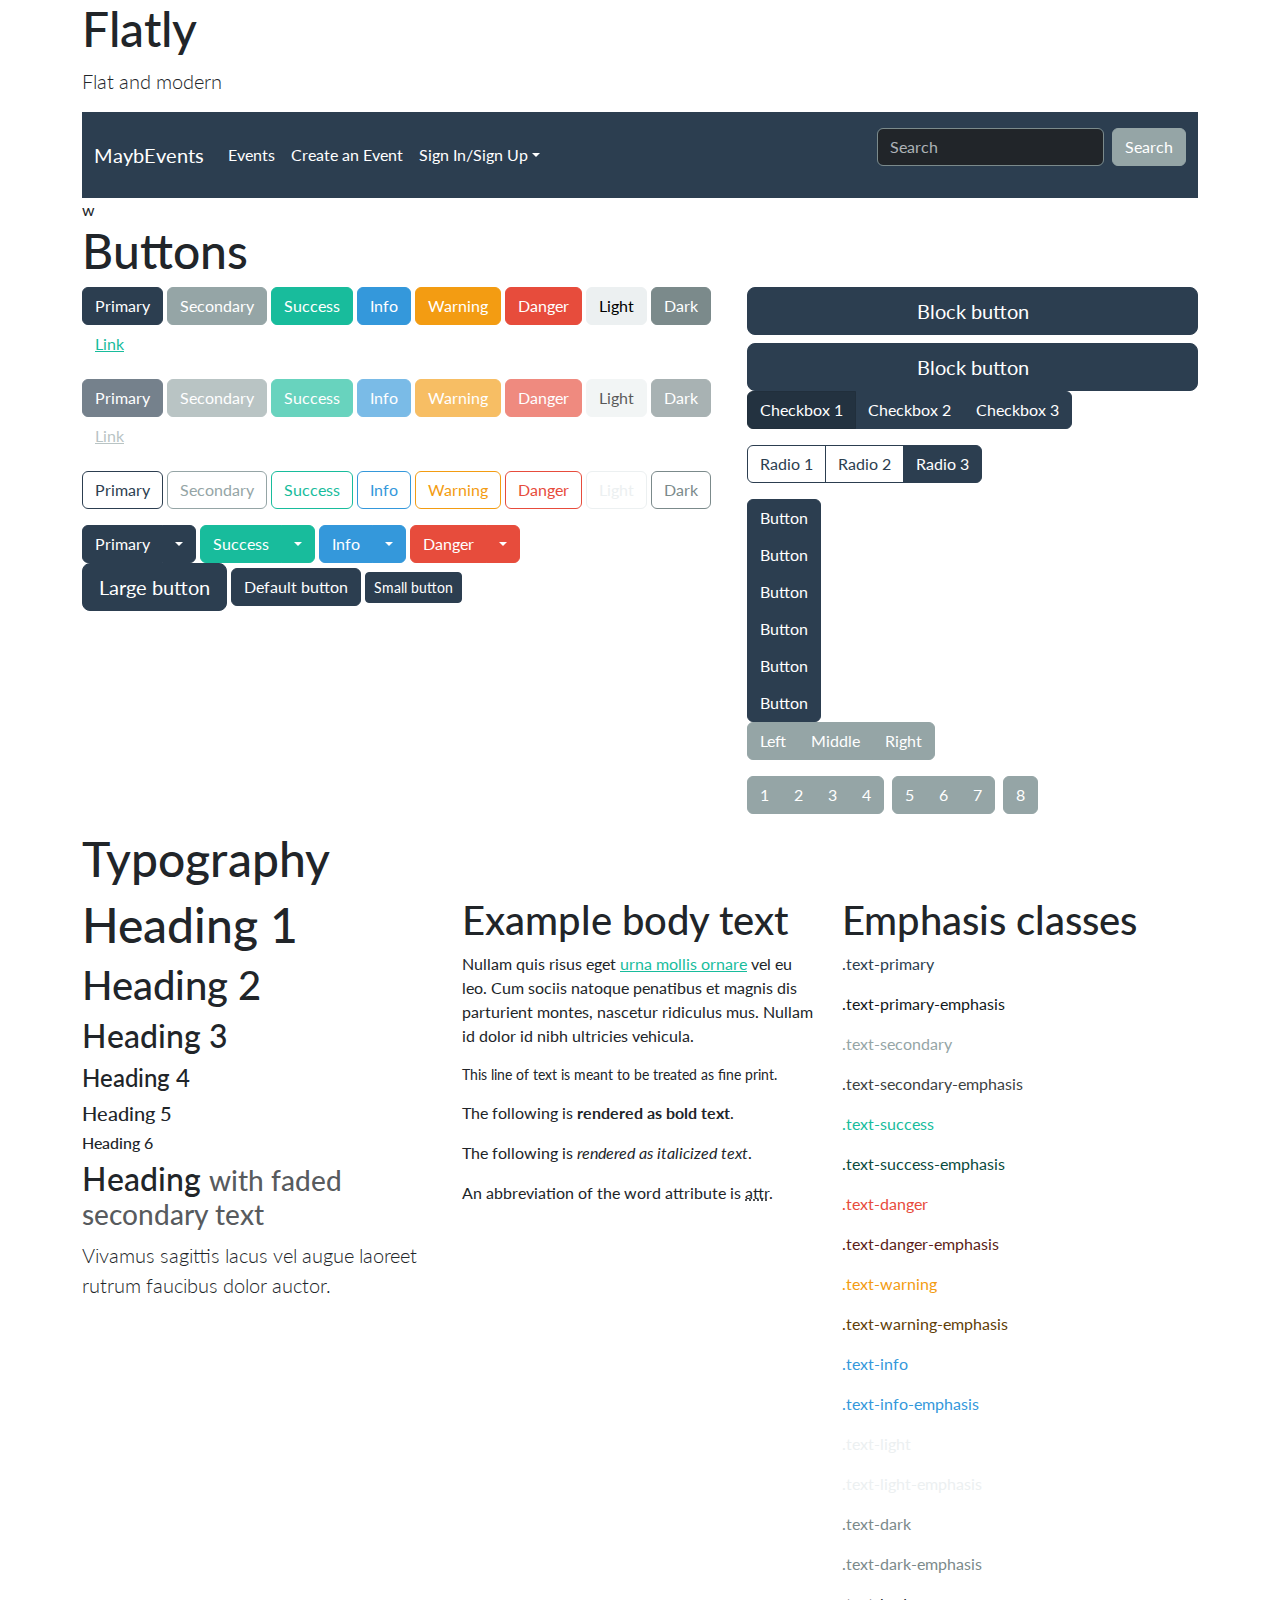
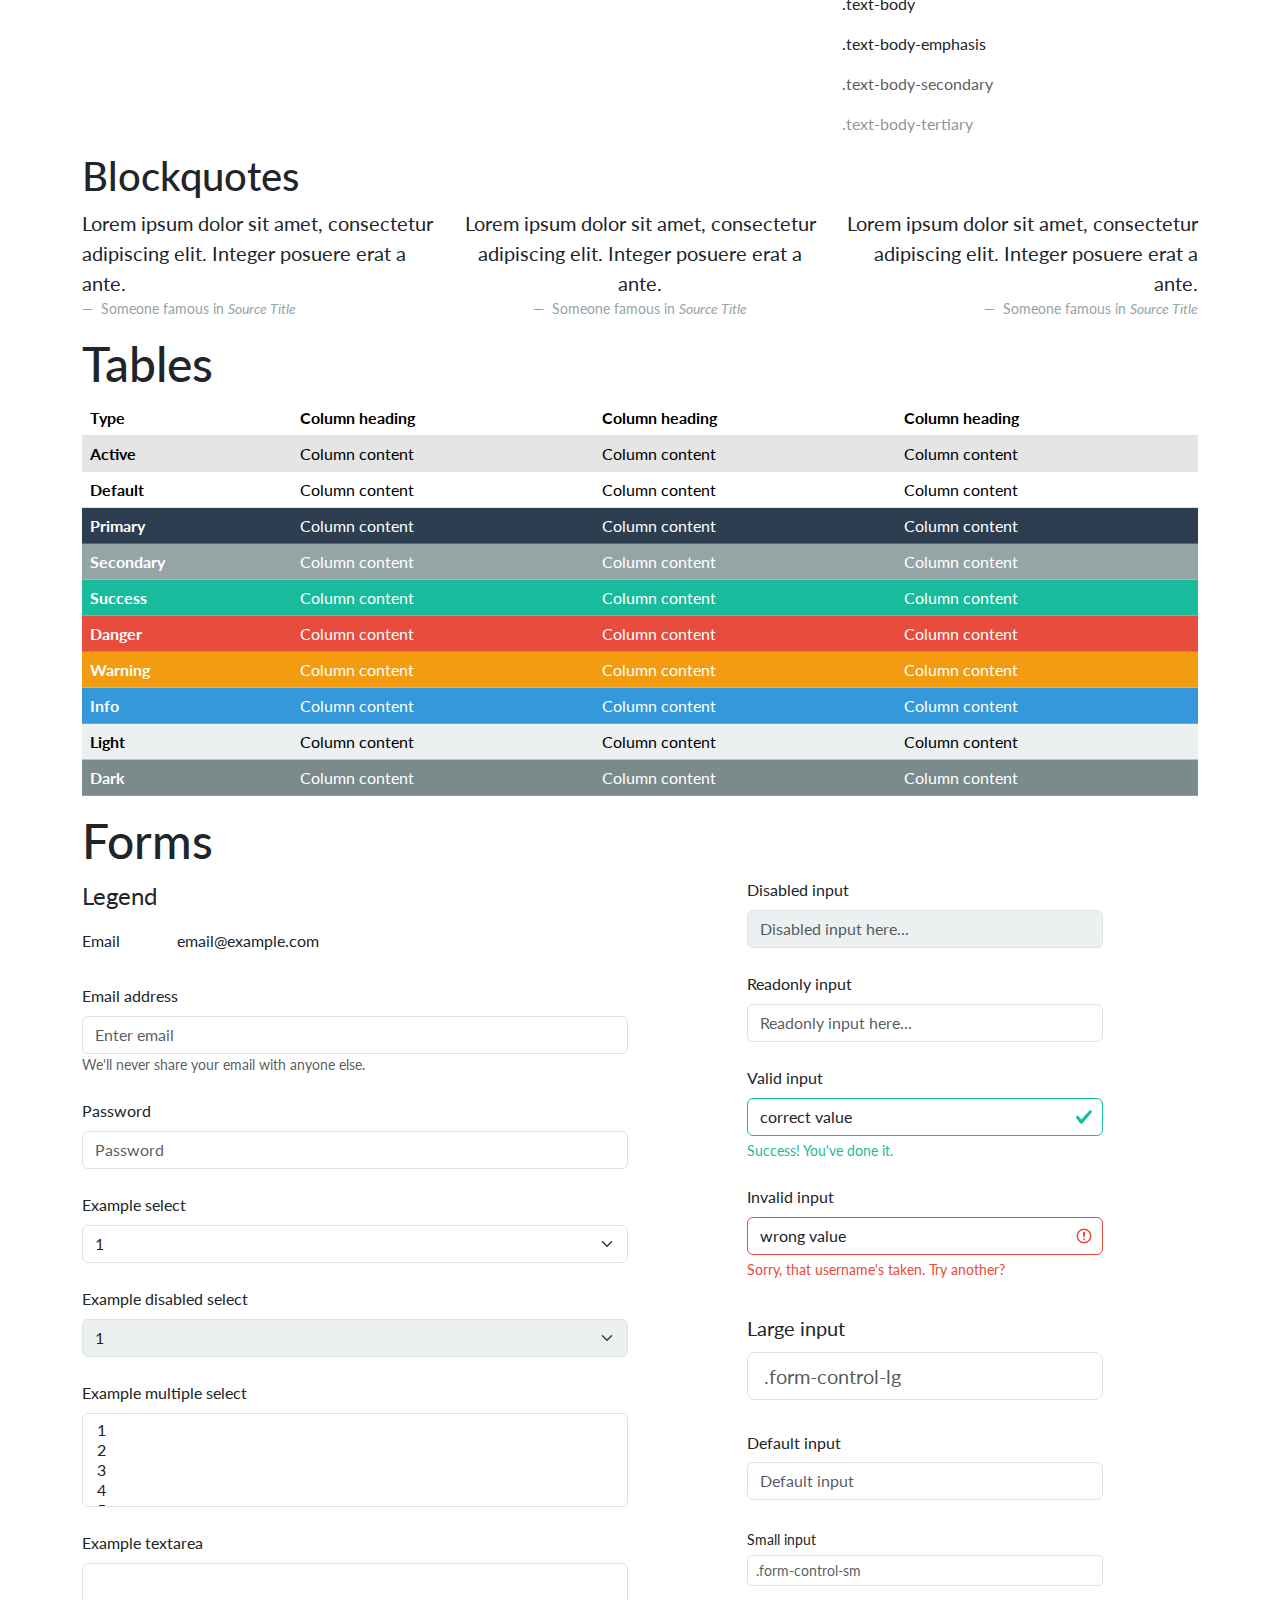
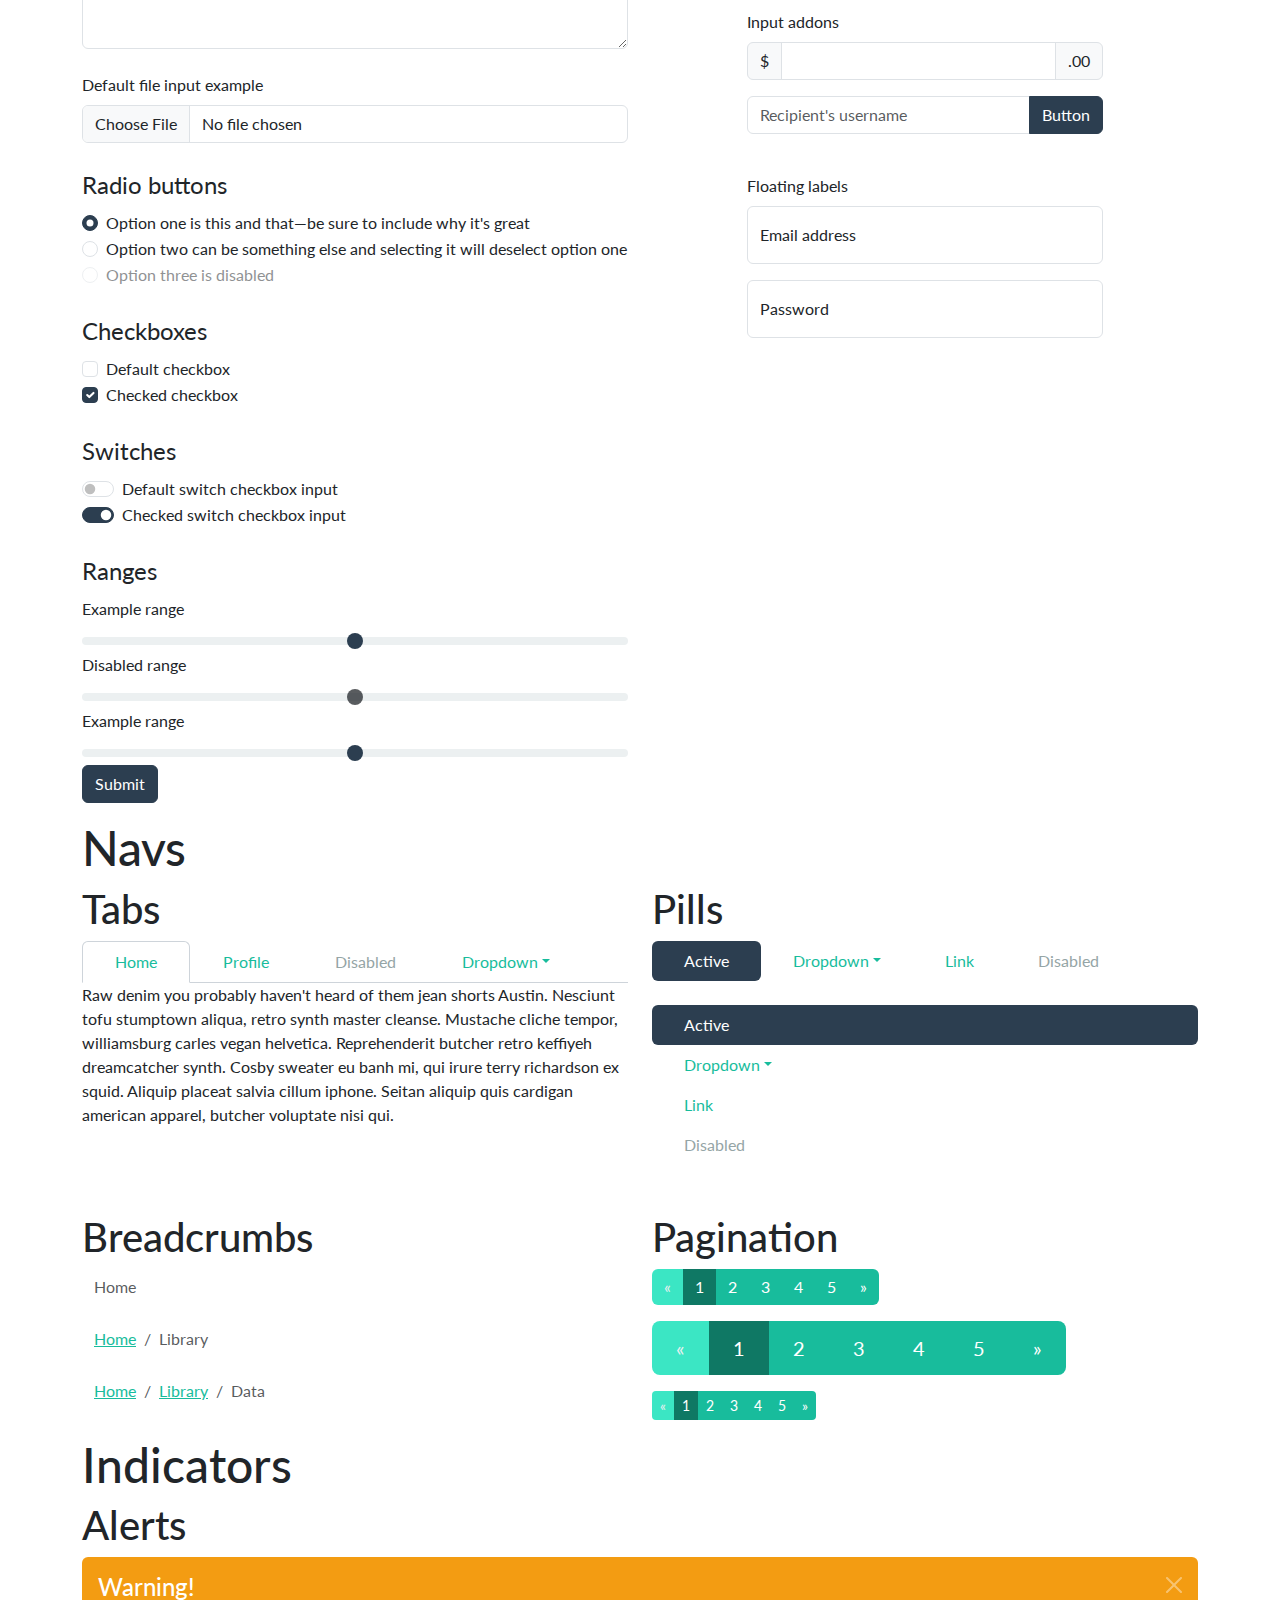
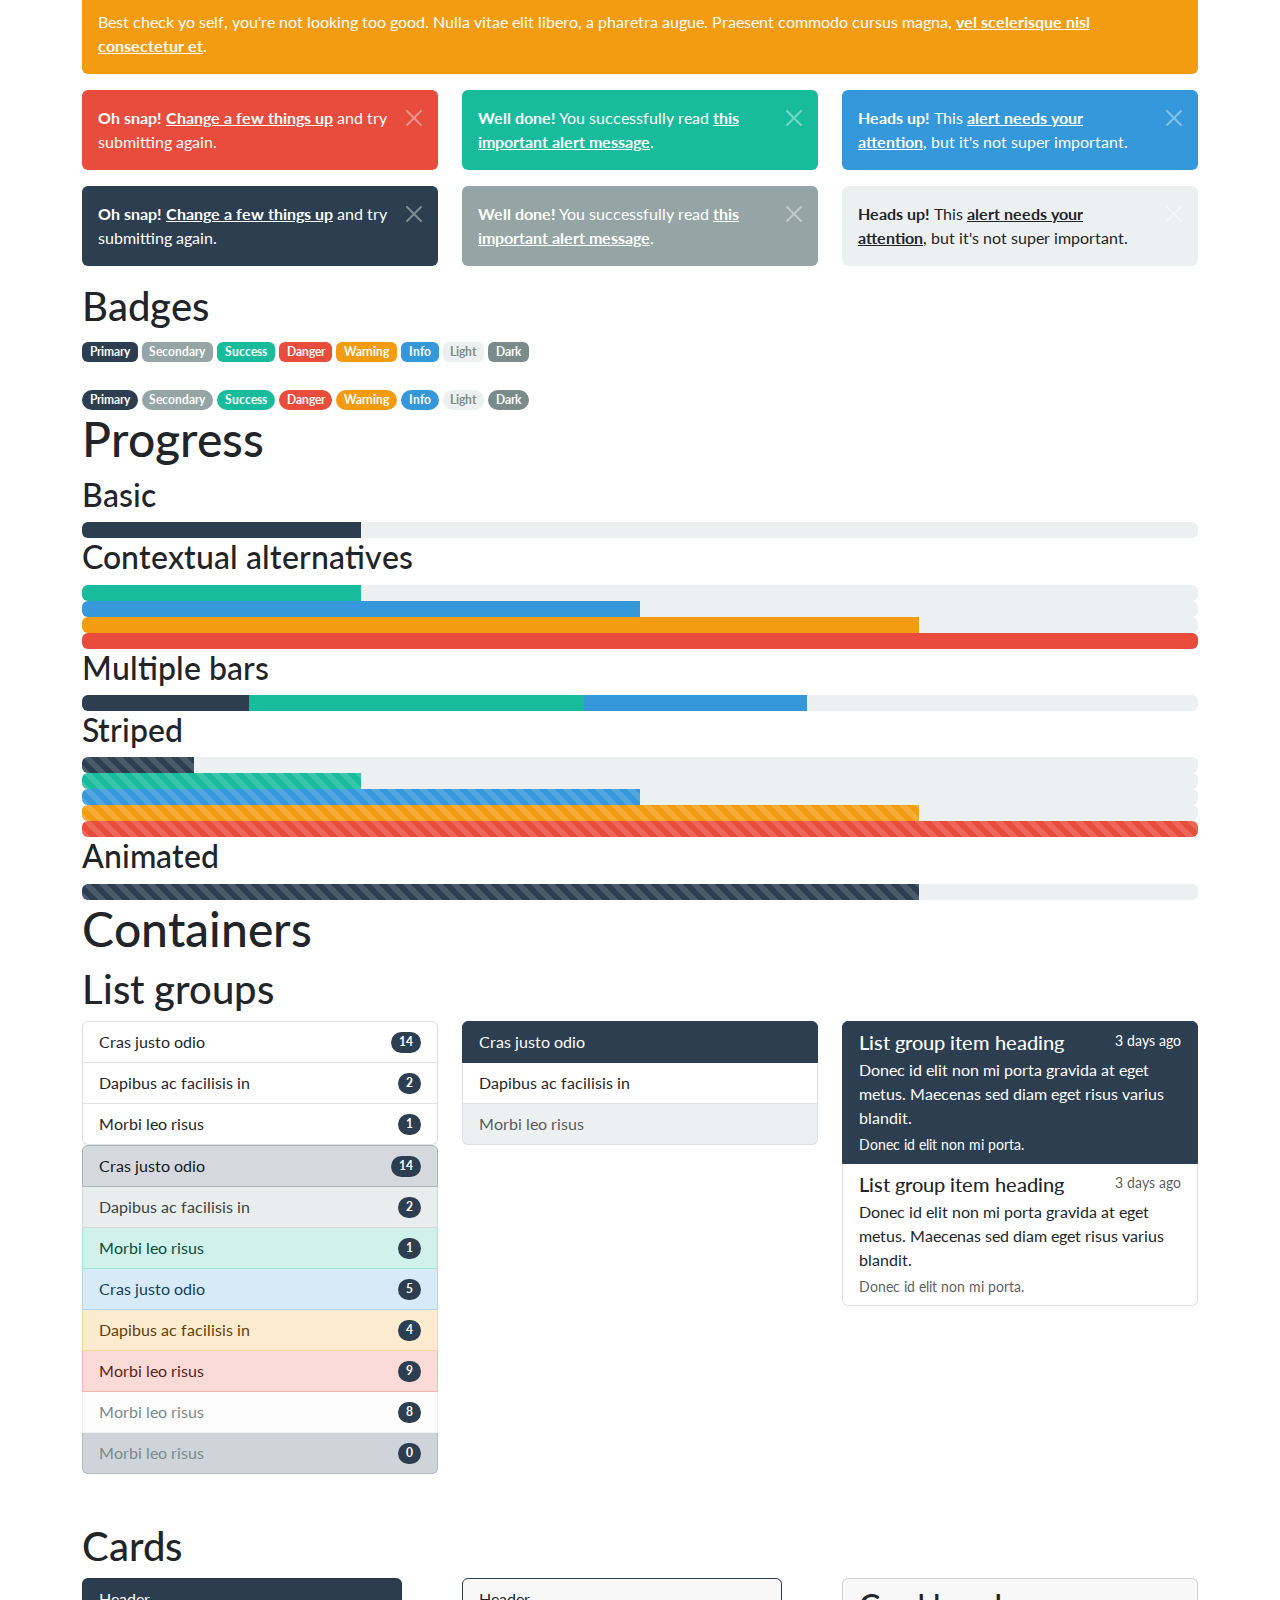
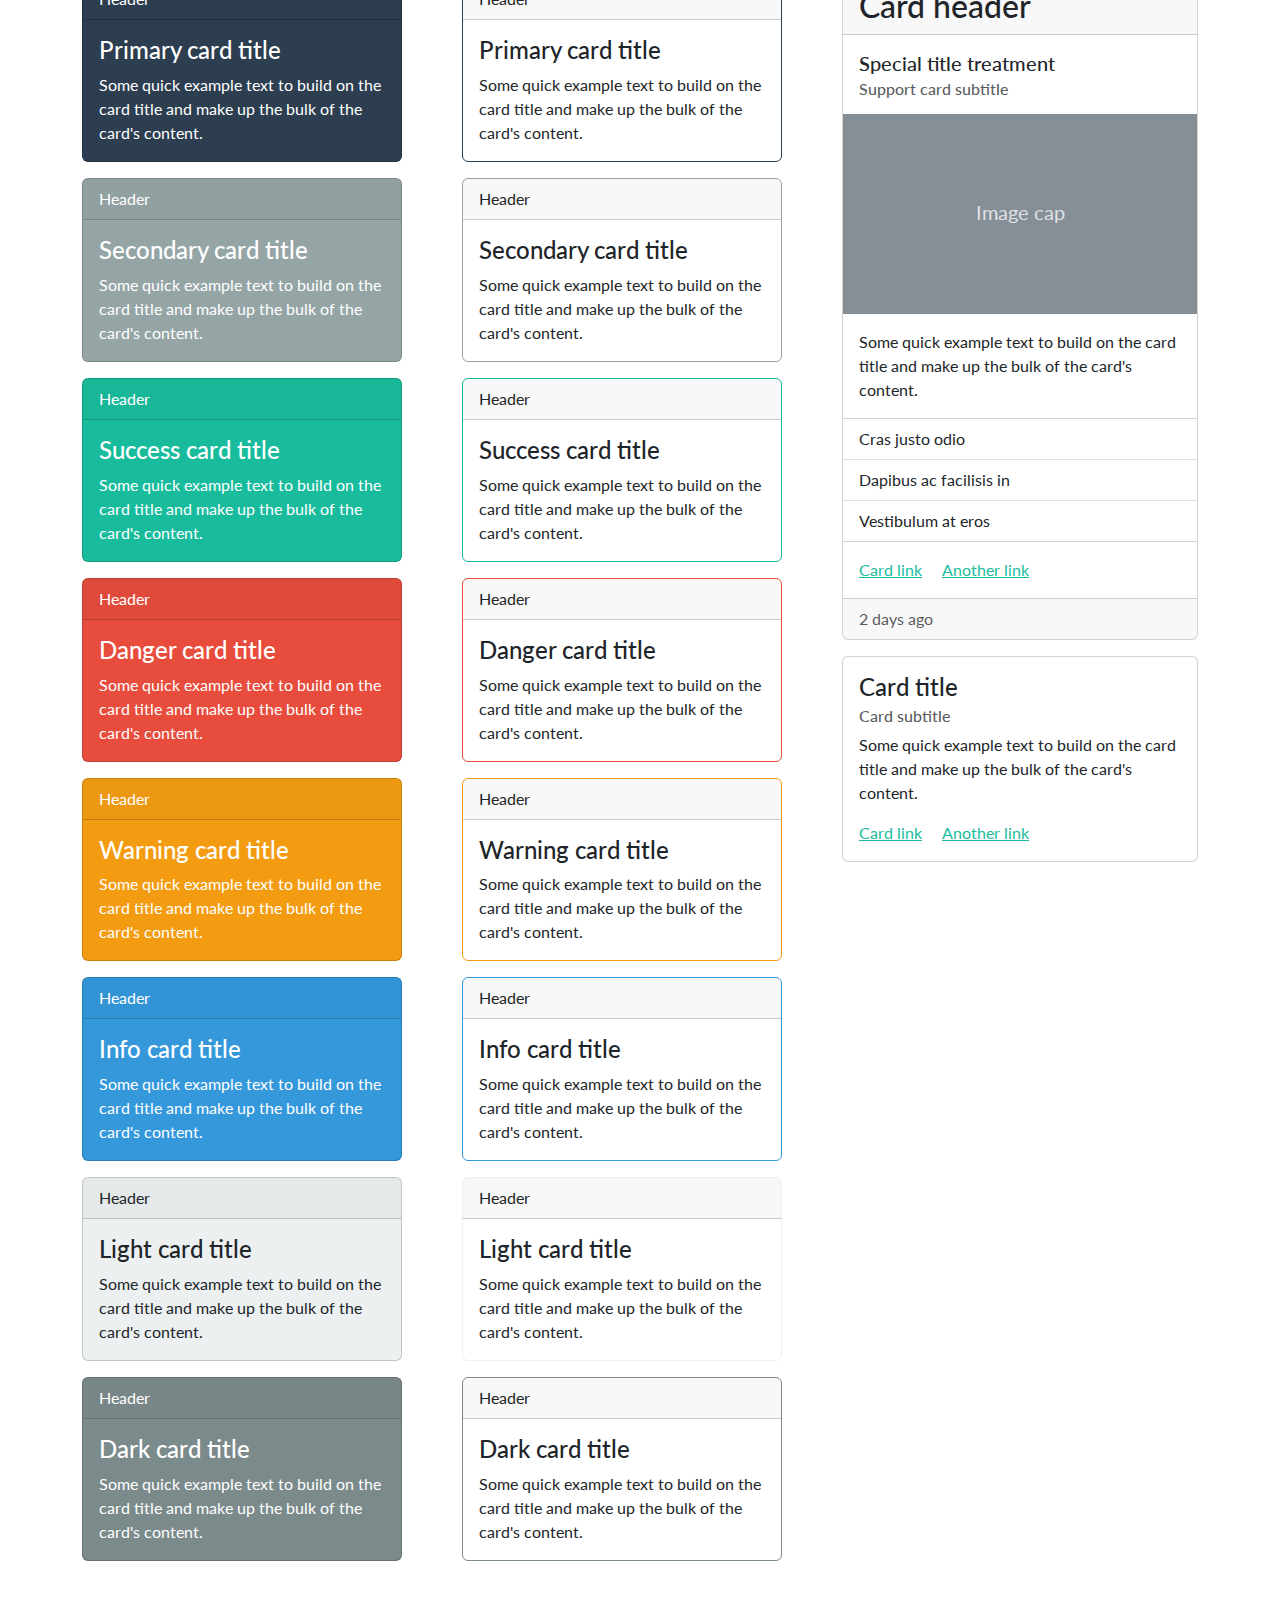
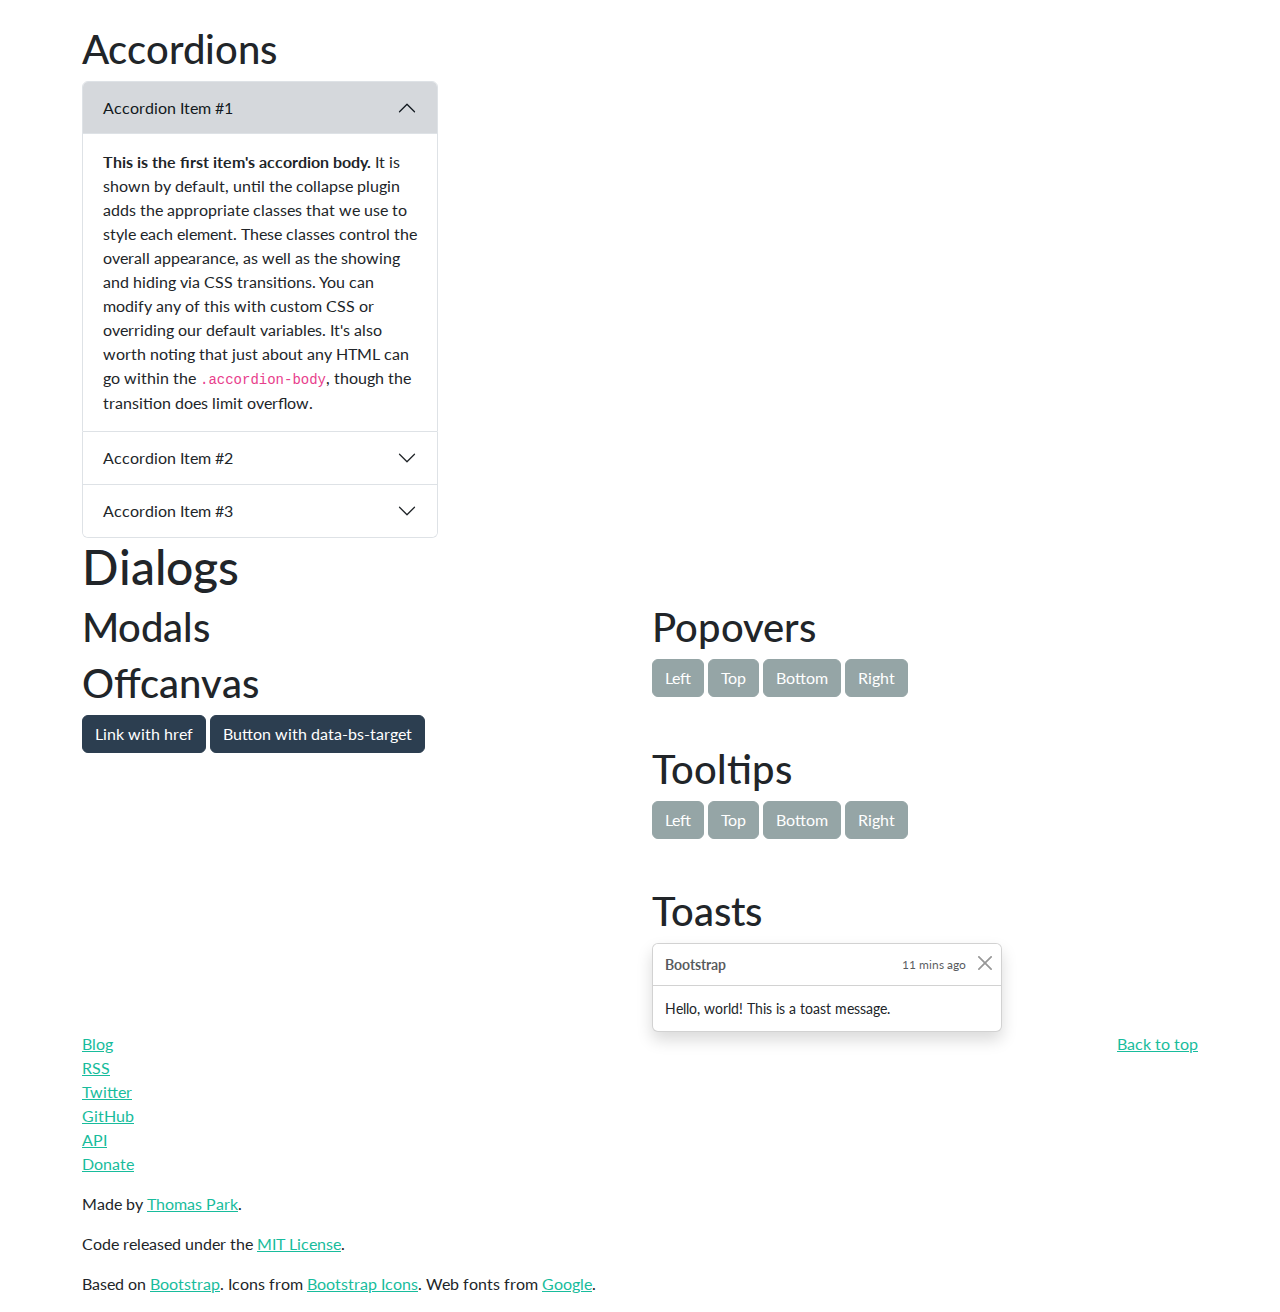
==== kit_ui.html @ f13510a6 "Update files" ====
<html lang="en">
    <head>
  <meta charset="utf-8">
  <title>Bootswatch: Flatly</title>
  <meta name="viewport" content="width=device-width, initial-scale=1">
  <link rel="stylesheet" href="bootstrap.css">
  <!-- Global Site Tag (gtag.js) - Google Analytics -->
  <script async="" src="https://www.googletagmanager.com/gtag/js?id=G-KGDJBEFF3W"></script>
  <script>
    window.dataLayer = window.dataLayer || [];
    function gtag(){dataLayer.push(arguments);}
    gtag('js', new Date());

    gtag('config', 'G-KGDJBEFF3W');
  </script>
</head>
<body>

  <div class="container">
    <div class="page-header" id="banner">
      <div class="row">
        <div class="col-lg-8 col-md-7 col-sm-6">
          <h1>Flatly</h1>
          <p class="lead">Flat and modern</p>
        </div>
        <div class="col-lg-4 col-md-5 col-sm-6">
          <div class="sponsor">
            <script async="" src="https://cdn.carbonads.com/carbon.js?serve=CKYIE23N&amp;placement=bootswatchcom" id="_carbonads_js"></script>
          </div>
        </div>
      </div>
    </div>

    <!-- Navbar
    ================================================== -->
    <div class="bs-component">
        <nav class="navbar navbar-expand-lg bg-primary" data-bs-theme="dark">
          <div class="container-fluid">
            <a class="navbar-brand" href="navbar.html">MaybEvents</a>
            <button class="navbar-toggler" type="button" data-bs-toggle="collapse" data-bs-target="#navbarColor01" aria-controls="navbarColor01" aria-expanded="false" aria-label="Toggle navigation">
              <span class="navbar-toggler-icon"></span>
            </button>

            <div class="collapse navbar-collapse" id="navbarColor01">
              <ul class="navbar-nav me-auto">
                <li class="nav-item">
                  <a class="nav-link" href="#">Events</a>
                </li>
                <li class="nav-item">
                  <a class="nav-link" href="#">Create an Event</a>
                </li>
                <li class="nav-item dropdown">
                  <a class="nav-link dropdown-toggle" data-bs-toggle="dropdown" href="#" role="button" aria-haspopup="true" aria-expanded="false">Sign In/Sign Up</a>
                  <div class="dropdown-menu">
                    <a class="dropdown-item" href="#">Sign In</a>
                    <a class="dropdown-item" href="#">Sign Up</a>
                    <a class="dropdown-item" href="#">Profile</a>
                    <div class="dropdown-divider"></div>
                    <a class="dropdown-item" href="#">Log Out</a>
                  </div>
                </li>
              </ul>
              <form class="d-flex">
                <input class="form-control me-sm-2" type="search" placeholder="Search">
                <button class="btn btn-secondary my-2 my-sm-0" type="submit">Search</button>
              </form>
            </div>
          </div>
        </nav>
      </div>

          w

    <!-- Buttons
    ================================================== -->
    <div class="bs-docs-section">
      <div class="page-header">
        <div class="row">
          <div class="col-lg-12">
            <h1 id="buttons">Buttons</h1>
          </div>
        </div>
      </div>

      <div class="row">
        <div class="col-lg-7">
          <p class="bs-component">
            <button type="button" class="btn btn-primary">Primary</button>
            <button type="button" class="btn btn-secondary">Secondary</button>
            <button type="button" class="btn btn-success">Success</button>
            <button type="button" class="btn btn-info">Info</button>
            <button type="button" class="btn btn-warning">Warning</button>
            <button type="button" class="btn btn-danger">Danger</button>
            <button type="button" class="btn btn-light">Light</button>
            <button type="button" class="btn btn-dark">Dark</button>
            <button type="button" class="btn btn-link">Link</button>
</p>

          <p class="bs-component">
            <button type="button" class="btn btn-primary disabled">Primary</button>
            <button type="button" class="btn btn-secondary disabled">Secondary</button>
            <button type="button" class="btn btn-success disabled">Success</button>
            <button type="button" class="btn btn-info disabled">Info</button>
            <button type="button" class="btn btn-warning disabled">Warning</button>
            <button type="button" class="btn btn-danger disabled">Danger</button>
            <button type="button" class="btn btn-light disabled">Light</button>
            <button type="button" class="btn btn-dark disabled">Dark</button>
            <button type="button" class="btn btn-link disabled">Link</button>
</p>

          <p class="bs-component">
            <button type="button" class="btn btn-outline-primary">Primary</button>
            <button type="button" class="btn btn-outline-secondary">Secondary</button>
            <button type="button" class="btn btn-outline-success">Success</button>
            <button type="button" class="btn btn-outline-info">Info</button>
            <button type="button" class="btn btn-outline-warning">Warning</button>
            <button type="button" class="btn btn-outline-danger">Danger</button>
            <button type="button" class="btn btn-outline-light">Light</button>
            <button type="button" class="btn btn-outline-dark">Dark</button>
</p>

          <div class="bs-component">
            <div class="btn-group" role="group" aria-label="Button group with nested dropdown">
              <button type="button" class="btn btn-primary">Primary</button>
              <div class="btn-group" role="group">
                <button id="btnGroupDrop1" type="button" class="btn btn-primary dropdown-toggle" data-bs-toggle="dropdown" aria-haspopup="true" aria-expanded="false"></button>
                <div class="dropdown-menu" aria-labelledby="btnGroupDrop1">
                  <a class="dropdown-item" href="#">Dropdown link</a>
                  <a class="dropdown-item" href="#">Dropdown link</a>
                </div>
              </div>
            </div>

            <div class="btn-group" role="group" aria-label="Button group with nested dropdown">
              <button type="button" class="btn btn-success">Success</button>
              <div class="btn-group" role="group">
                <button id="btnGroupDrop2" type="button" class="btn btn-success dropdown-toggle" data-bs-toggle="dropdown" aria-haspopup="true" aria-expanded="false"></button>
                <div class="dropdown-menu" aria-labelledby="btnGroupDrop2">
                  <a class="dropdown-item" href="#">Dropdown link</a>
                  <a class="dropdown-item" href="#">Dropdown link</a>
                </div>
              </div>
            </div>

            <div class="btn-group" role="group" aria-label="Button group with nested dropdown">
              <button type="button" class="btn btn-info">Info</button>
              <div class="btn-group" role="group">
                <button id="btnGroupDrop3" type="button" class="btn btn-info dropdown-toggle" data-bs-toggle="dropdown" aria-haspopup="true" aria-expanded="false"></button>
                <div class="dropdown-menu" aria-labelledby="btnGroupDrop3">
                  <a class="dropdown-item" href="#">Dropdown link</a>
                  <a class="dropdown-item" href="#">Dropdown link</a>
                </div>
              </div>
            </div>

            <div class="btn-group" role="group" aria-label="Button group with nested dropdown">
              <button type="button" class="btn btn-danger">Danger</button>
              <div class="btn-group" role="group">
                <button id="btnGroupDrop4" type="button" class="btn btn-danger dropdown-toggle" data-bs-toggle="dropdown" aria-haspopup="true" aria-expanded="false"></button>
                <div class="dropdown-menu" aria-labelledby="btnGroupDrop4">
                  <a class="dropdown-item" href="#">Dropdown link</a>
                  <a class="dropdown-item" href="#">Dropdown link</a>
                </div>
              </div>
            </div>
</div>

          <div class="bs-component">
            <button type="button" class="btn btn-primary btn-lg">Large button</button>
            <button type="button" class="btn btn-primary">Default button</button>
            <button type="button" class="btn btn-primary btn-sm">Small button</button>
</div>
        </div>
        <div class="col-lg-5">
          <div class="bs-component">
            <div class="d-grid gap-2">
              <button class="btn btn-lg btn-primary" type="button">Block button</button>
              <button class="btn btn-lg btn-primary" type="button">Block button</button>
            </div>
</div>

          <div class="bs-component mb-3">
            <div class="btn-group" role="group" aria-label="Basic checkbox toggle button group">
              <input type="checkbox" class="btn-check" id="btncheck1" checked="" autocomplete="off">
              <label class="btn btn-primary" for="btncheck1">Checkbox 1</label>
              <input type="checkbox" class="btn-check" id="btncheck2" autocomplete="off">
              <label class="btn btn-primary" for="btncheck2">Checkbox 2</label>
              <input type="checkbox" class="btn-check" id="btncheck3" autocomplete="off">
              <label class="btn btn-primary" for="btncheck3">Checkbox 3</label>
            </div>
</div>

          <div class="bs-component mb-3">
            <div class="btn-group" role="group" aria-label="Basic radio toggle button group">
              <input type="radio" class="btn-check" name="btnradio" id="btnradio1" autocomplete="off" checked="">
              <label class="btn btn-outline-primary" for="btnradio1">Radio 1</label>
              <input type="radio" class="btn-check" name="btnradio" id="btnradio2" autocomplete="off" checked="">
              <label class="btn btn-outline-primary" for="btnradio2">Radio 2</label>
              <input type="radio" class="btn-check" name="btnradio" id="btnradio3" autocomplete="off" checked="">
              <label class="btn btn-outline-primary" for="btnradio3">Radio 3</label>
            </div>
</div>

          <div class="bs-component">
            <div class="btn-group-vertical">
              <button type="button" class="btn btn-primary">Button</button>
              <button type="button" class="btn btn-primary">Button</button>
              <button type="button" class="btn btn-primary">Button</button>
              <button type="button" class="btn btn-primary">Button</button>
              <button type="button" class="btn btn-primary">Button</button>
              <button type="button" class="btn btn-primary">Button</button>
            </div>
</div>

          <div class="bs-component mb-3">
            <div class="btn-group" role="group" aria-label="Basic example">
              <button type="button" class="btn btn-secondary">Left</button>
              <button type="button" class="btn btn-secondary">Middle</button>
              <button type="button" class="btn btn-secondary">Right</button>
            </div>
</div>

          <div class="bs-component mb-3">
            <div class="btn-toolbar" role="toolbar" aria-label="Toolbar with button groups">
              <div class="btn-group me-2" role="group" aria-label="First group">
                <button type="button" class="btn btn-secondary">1</button>
                <button type="button" class="btn btn-secondary">2</button>
                <button type="button" class="btn btn-secondary">3</button>
                <button type="button" class="btn btn-secondary">4</button>
              </div>
              <div class="btn-group me-2" role="group" aria-label="Second group">
                <button type="button" class="btn btn-secondary">5</button>
                <button type="button" class="btn btn-secondary">6</button>
                <button type="button" class="btn btn-secondary">7</button>
              </div>
              <div class="btn-group" role="group" aria-label="Third group">
                <button type="button" class="btn btn-secondary">8</button>
              </div>
            </div>
</div>
        </div>
      </div>
    </div>

    <!-- Typography
    ================================================== -->
    <div class="bs-docs-section">
      <div class="row">
        <div class="col-lg-12">
          <div class="page-header">
            <h1 id="typography">Typography</h1>
          </div>
        </div>
      </div>

      <!-- Headings -->

      <div class="row">
        <div class="col-lg-4">
          <div class="bs-component">
            <h1>Heading 1</h1>
            <h2>Heading 2</h2>
            <h3>Heading 3</h3>
            <h4>Heading 4</h4>
            <h5>Heading 5</h5>
            <h6>Heading 6</h6>
            <h3>
              Heading
              <small class="text-body-secondary">with faded secondary text</small>
            </h3>
            <p class="lead">Vivamus sagittis lacus vel augue laoreet rutrum faucibus dolor auctor.</p>
</div>
        </div>
        <div class="col-lg-4">
          <div class="bs-component">
            <h2>Example body text</h2>
            <p>Nullam quis risus eget <a href="#">urna mollis ornare</a> vel eu leo. Cum sociis natoque penatibus et magnis dis parturient montes, nascetur ridiculus mus. Nullam id dolor id nibh ultricies vehicula.</p>
            <p><small>This line of text is meant to be treated as fine print.</small></p>
            <p>The following is <strong>rendered as bold text</strong>.</p>
            <p>The following is <em>rendered as italicized text</em>.</p>
            <p>An abbreviation of the word attribute is <abbr title="attribute">attr</abbr>.</p>
</div>
        </div>
        <div class="col-lg-4">
          <div class="bs-component">
            <h2>Emphasis classes</h2>
            <p class="text-primary">.text-primary</p>
            <p class="text-primary-emphasis">.text-primary-emphasis</p>
            <p class="text-secondary">.text-secondary</p>
            <p class="text-secondary-emphasis">.text-secondary-emphasis</p>
            <p class="text-success">.text-success</p>
            <p class="text-success-emphasis">.text-success-emphasis</p>
            <p class="text-danger">.text-danger</p>
            <p class="text-danger-emphasis">.text-danger-emphasis</p>
            <p class="text-warning">.text-warning</p>
            <p class="text-warning-emphasis">.text-warning-emphasis</p>
            <p class="text-info">.text-info</p>
            <p class="text-info">.text-info-emphasis</p>
            <p class="text-light">.text-light</p>
            <p class="text-light">.text-light-emphasis</p>
            <p class="text-dark">.text-dark</p>
            <p class="text-dark">.text-dark-emphasis</p>
            <p class="text-body">.text-body</p>
            <p class="text-body">.text-body-emphasis</p>
            <p class="text-body-secondary">.text-body-secondary</p>
            <p class="text-body-tertiary">.text-body-tertiary</p>
</div>
        </div>
      </div>

      <!-- Blockquotes -->

      <div class="row">
        <div class="col-lg-12">
          <h2 id="type-blockquotes">Blockquotes</h2>
        </div>
      </div>
      <div class="row">
        <div class="col-lg-4">
          <div class="bs-component">
            <figure>
              <blockquote class="blockquote">
                <p class="mb-0">Lorem ipsum dolor sit amet, consectetur adipiscing elit. Integer posuere erat a ante.</p>

              </blockquote>
              <figcaption class="blockquote-footer">
                Someone famous in <cite title="Source Title">Source Title</cite>
              </figcaption>
            </figure>
</div>
        </div>
        <div class="col-lg-4">
          <div class="bs-component">
            <figure class="text-center">
              <blockquote class="blockquote">
                <p class="mb-0">Lorem ipsum dolor sit amet, consectetur adipiscing elit. Integer posuere erat a ante.</p>

              </blockquote>
              <figcaption class="blockquote-footer">
                Someone famous in <cite title="Source Title">Source Title</cite>
              </figcaption>
            </figure>
</div>
        </div>
        <div class="col-lg-4">
          <div class="bs-component">
            <figure class="text-end">
              <blockquote class="blockquote">
                <p class="mb-0">Lorem ipsum dolor sit amet, consectetur adipiscing elit. Integer posuere erat a ante.</p>

              </blockquote>
              <figcaption class="blockquote-footer">
                Someone famous in <cite title="Source Title">Source Title</cite>
              </figcaption>
            </figure>
</div>
        </div>
      </div>
    </div>

    <!-- Tables
    ================================================== -->
    <div class="bs-docs-section">
      <div class="row">
        <div class="col-lg-12">
          <div class="page-header">
            <h1 id="tables">Tables</h1>
          </div>

          <div class="bs-component">
            <table class="table table-hover">
              <thead>
                <tr>
                  <th scope="col">Type</th>
                  <th scope="col">Column heading</th>
                  <th scope="col">Column heading</th>
                  <th scope="col">Column heading</th>
                </tr>
              </thead>
              <tbody>
                <tr class="table-active">
                  <th scope="row">Active</th>
                  <td>Column content</td>
                  <td>Column content</td>
                  <td>Column content</td>
                </tr>
                <tr>
                  <th scope="row">Default</th>
                  <td>Column content</td>
                  <td>Column content</td>
                  <td>Column content</td>
                </tr>
                <tr class="table-primary">
                  <th scope="row">Primary</th>
                  <td>Column content</td>
                  <td>Column content</td>
                  <td>Column content</td>
                </tr>
                <tr class="table-secondary">
                  <th scope="row">Secondary</th>
                  <td>Column content</td>
                  <td>Column content</td>
                  <td>Column content</td>
                </tr>
                <tr class="table-success">
                  <th scope="row">Success</th>
                  <td>Column content</td>
                  <td>Column content</td>
                  <td>Column content</td>
                </tr>
                <tr class="table-danger">
                  <th scope="row">Danger</th>
                  <td>Column content</td>
                  <td>Column content</td>
                  <td>Column content</td>
                </tr>
                <tr class="table-warning">
                  <th scope="row">Warning</th>
                  <td>Column content</td>
                  <td>Column content</td>
                  <td>Column content</td>
                </tr>
                <tr class="table-info">
                  <th scope="row">Info</th>
                  <td>Column content</td>
                  <td>Column content</td>
                  <td>Column content</td>
                </tr>
                <tr class="table-light">
                  <th scope="row">Light</th>
                  <td>Column content</td>
                  <td>Column content</td>
                  <td>Column content</td>
                </tr>
                <tr class="table-dark">
                  <th scope="row">Dark</th>
                  <td>Column content</td>
                  <td>Column content</td>
                  <td>Column content</td>
                </tr>
              </tbody>
            </table>
</div><!-- /example -->
        </div>
      </div>
    </div>

    <!-- Forms
    ================================================== -->
    <div class="bs-docs-section">
      <div class="row">
        <div class="col-lg-12">
          <div class="page-header">
            <h1 id="forms">Forms</h1>
          </div>
        </div>
      </div>

      <div class="row">
        <div class="col-lg-6">
          <div class="bs-component">
            <form>
              <fieldset>
                <legend>Legend</legend>
                <div class="form-group row">
                  <label for="staticEmail" class="col-sm-2 col-form-label">Email</label>
                  <div class="col-sm-10">
                    <input type="text" readonly="" class="form-control-plaintext" id="staticEmail" value="email@example.com">
                  </div>
                </div>
                <div class="form-group">
                  <label for="exampleInputEmail1" class="form-label mt-4">Email address</label>
                  <input type="email" class="form-control" id="exampleInputEmail1" aria-describedby="emailHelp" placeholder="Enter email">
                  <small id="emailHelp" class="form-text text-muted">We'll never share your email with anyone else.</small>
                </div>
                <div class="form-group">
                  <label for="exampleInputPassword1" class="form-label mt-4">Password</label>
                  <input type="password" class="form-control" id="exampleInputPassword1" placeholder="Password" autocomplete="off">
                </div>
                <div class="form-group">
                  <label for="exampleSelect1" class="form-label mt-4">Example select</label>
                  <select class="form-select" id="exampleSelect1">
                    <option>1</option>
                    <option>2</option>
                    <option>3</option>
                    <option>4</option>
                    <option>5</option>
                  </select>
                </div>
                <div class="form-group">
                  <label for="exampleSelect1" class="form-label mt-4">Example disabled select</label>
                  <select class="form-select" id="exampleDisabledSelect1" disabled="">
                    <option>1</option>
                    <option>2</option>
                    <option>3</option>
                    <option>4</option>
                    <option>5</option>
                  </select>
                </div>
                <div class="form-group">
                  <label for="exampleSelect2" class="form-label mt-4">Example multiple select</label>
                  <select multiple="" class="form-select" id="exampleSelect2">
                    <option>1</option>
                    <option>2</option>
                    <option>3</option>
                    <option>4</option>
                    <option>5</option>
                  </select>
                </div>
                <div class="form-group">
                  <label for="exampleTextarea" class="form-label mt-4">Example textarea</label>
                  <textarea class="form-control" id="exampleTextarea" rows="3"></textarea>
                </div>
                <div class="form-group">
                  <label for="formFile" class="form-label mt-4">Default file input example</label>
                  <input class="form-control" type="file" id="formFile">
                </div>
                <fieldset class="form-group">
                  <legend class="mt-4">Radio buttons</legend>
                  <div class="form-check">
                    <input class="form-check-input" type="radio" name="optionsRadios" id="optionsRadios1" value="option1" checked="">
                    <label class="form-check-label" for="optionsRadios1">
                      Option one is this and that—be sure to include why it's great
                    </label>
                  </div>
                  <div class="form-check">
                    <input class="form-check-input" type="radio" name="optionsRadios" id="optionsRadios2" value="option2">
                    <label class="form-check-label" for="optionsRadios2">
                      Option two can be something else and selecting it will deselect option one
                    </label>
                  </div>
                  <div class="form-check disabled">
                    <input class="form-check-input" type="radio" name="optionsRadios" id="optionsRadios3" value="option3" disabled="">
                    <label class="form-check-label" for="optionsRadios3">
                      Option three is disabled
                    </label>
                  </div>
                </fieldset>
                <fieldset class="form-group">
                  <legend class="mt-4">Checkboxes</legend>
                  <div class="form-check">
                    <input class="form-check-input" type="checkbox" value="" id="flexCheckDefault">
                    <label class="form-check-label" for="flexCheckDefault">
                      Default checkbox
                    </label>
                  </div>
                  <div class="form-check">
                    <input class="form-check-input" type="checkbox" value="" id="flexCheckChecked" checked="">
                    <label class="form-check-label" for="flexCheckChecked">
                      Checked checkbox
                    </label>
                  </div>
                </fieldset>
                <fieldset class="form-group">
                  <legend class="mt-4">Switches</legend>
                  <div class="form-check form-switch">
                    <input class="form-check-input" type="checkbox" id="flexSwitchCheckDefault">
                    <label class="form-check-label" for="flexSwitchCheckDefault">Default switch checkbox input</label>
                  </div>
                  <div class="form-check form-switch">
                    <input class="form-check-input" type="checkbox" id="flexSwitchCheckChecked" checked="">
                    <label class="form-check-label" for="flexSwitchCheckChecked">Checked switch checkbox input</label>
                  </div>
                </fieldset>
                <fieldset class="form-group">
                  <legend class="mt-4">Ranges</legend>
                    <label for="customRange1" class="form-label">Example range</label>
                    <input type="range" class="form-range" id="customRange1">
                    <label for="disabledRange" class="form-label">Disabled range</label>
                    <input type="range" class="form-range" id="disabledRange" disabled="">
                    <label for="customRange3" class="form-label">Example range</label>
                    <input type="range" class="form-range" min="0" max="5" step="0.5" id="customRange3">
                </fieldset>
                <button type="submit" class="btn btn-primary">Submit</button>
              </fieldset>
            </form>
</div>
        </div>
        <div class="col-lg-4 offset-lg-1">
          <form class="bs-component">
            <div class="form-group">
              <fieldset disabled="">
                <label class="form-label" for="disabledInput">Disabled input</label>
                <input class="form-control" id="disabledInput" type="text" placeholder="Disabled input here..." disabled="">
              </fieldset>
            </div>

            <div class="form-group">
              <fieldset>
                <label class="form-label mt-4" for="readOnlyInput">Readonly input</label>
                <input class="form-control" id="readOnlyInput" type="text" placeholder="Readonly input here..." readonly="">
              </fieldset>
            </div>

            <div class="form-group has-success">
              <label class="form-label mt-4" for="inputValid">Valid input</label>
              <input type="text" value="correct value" class="form-control is-valid" id="inputValid">
              <div class="valid-feedback">Success! You've done it.</div>
            </div>

            <div class="form-group has-danger">
              <label class="form-label mt-4" for="inputInvalid">Invalid input</label>
              <input type="text" value="wrong value" class="form-control is-invalid" id="inputInvalid">
              <div class="invalid-feedback">Sorry, that username's taken. Try another?</div>
            </div>

            <div class="form-group">
              <label class="col-form-label col-form-label-lg mt-4" for="inputLarge">Large input</label>
              <input class="form-control form-control-lg" type="text" placeholder=".form-control-lg" id="inputLarge">
            </div>

            <div class="form-group">
              <label class="col-form-label mt-4" for="inputDefault">Default input</label>
              <input type="text" class="form-control" placeholder="Default input" id="inputDefault">
            </div>

            <div class="form-group">
              <label class="col-form-label col-form-label-sm mt-4" for="inputSmall">Small input</label>
              <input class="form-control form-control-sm" type="text" placeholder=".form-control-sm" id="inputSmall">
            </div>

            <div class="form-group">
              <label class="form-label mt-4">Input addons</label>
              <div class="form-group">
                <div class="input-group mb-3">
                  <span class="input-group-text">$</span>
                  <input type="text" class="form-control" aria-label="Amount (to the nearest dollar)">
                  <span class="input-group-text">.00</span>
                </div>
                <div class="input-group mb-3">
                  <input type="text" class="form-control" placeholder="Recipient's username" aria-label="Recipient's username" aria-describedby="button-addon2">
                  <button class="btn btn-primary" type="button" id="button-addon2">Button</button>
                </div>
              </div>
            </div>

            <div class="form-group">
              <label class="form-label mt-4">Floating labels</label>
              <div class="form-floating mb-3">
                <input type="email" class="form-control" id="floatingInput" placeholder="name@example.com">
                <label for="floatingInput">Email address</label>
              </div>
              <div class="form-floating">
                <input type="password" class="form-control" id="floatingPassword" placeholder="Password" autocomplete="off">
                <label for="floatingPassword">Password</label>
              </div>
            </div>
</form>

        </div>
      </div>
    </div>

    <!-- Navs
    ================================================== -->
    <div class="bs-docs-section">
      <div class="row">
        <div class="col-lg-12">
          <div class="page-header">
            <h1 id="navs">Navs</h1>
          </div>
        </div>
      </div>

      <div class="row mb-5">
        <div class="col-lg-6">
          <h2 id="nav-tabs">Tabs</h2>
          <div class="bs-component">
            <ul class="nav nav-tabs" role="tablist">
              <li class="nav-item" role="presentation">
                <a class="nav-link active" data-bs-toggle="tab" href="#home" aria-selected="true" role="tab">Home</a>
              </li>
              <li class="nav-item" role="presentation">
                <a class="nav-link" data-bs-toggle="tab" href="#profile" aria-selected="false" tabindex="-1" role="tab">Profile</a>
              </li>
              <li class="nav-item" role="presentation">
                <a class="nav-link disabled" href="#" aria-selected="false" tabindex="-1" role="tab">Disabled</a>
              </li>
              <li class="nav-item dropdown">
                <a class="nav-link dropdown-toggle" data-bs-toggle="dropdown" href="#" role="button" aria-haspopup="true" aria-expanded="false">Dropdown</a>
                <div class="dropdown-menu">
                  <h6 class="dropdown-header">Dropdown header</h6>
                  <a class="dropdown-item" href="#">Action</a>
                  <a class="dropdown-item" href="#">Another action</a>
                  <a class="dropdown-item" href="#">Something else here</a>
                  <div class="dropdown-divider"></div>
                  <a class="dropdown-item" href="#">Separated link</a>
                </div>
              </li>
            </ul>
            <div id="myTabContent" class="tab-content">
              <div class="tab-pane fade show active" id="home" role="tabpanel">
                <p>Raw denim you probably haven't heard of them jean shorts Austin. Nesciunt tofu stumptown aliqua, retro synth master cleanse. Mustache cliche tempor, williamsburg carles vegan helvetica. Reprehenderit butcher retro keffiyeh dreamcatcher synth. Cosby sweater eu banh mi, qui irure terry richardson ex squid. Aliquip placeat salvia cillum iphone. Seitan aliquip quis cardigan american apparel, butcher voluptate nisi qui.</p>
              </div>
              <div class="tab-pane fade" id="profile" role="tabpanel">
                <p>Food truck fixie locavore, accusamus mcsweeney's marfa nulla single-origin coffee squid. Exercitation +1 labore velit, blog sartorial PBR leggings next level wes anderson artisan four loko farm-to-table craft beer twee. Qui photo booth letterpress, commodo enim craft beer mlkshk aliquip jean shorts ullamco ad vinyl cillum PBR. Homo nostrud organic, assumenda labore aesthetic magna delectus mollit.</p>
              </div>
              <div class="tab-pane fade" id="dropdown1">
                <p>Etsy mixtape wayfarers, ethical wes anderson tofu before they sold out mcsweeney's organic lomo retro fanny pack lo-fi farm-to-table readymade. Messenger bag gentrify pitchfork tattooed craft beer, iphone skateboard locavore carles etsy salvia banksy hoodie helvetica. DIY synth PBR banksy irony. Leggings gentrify squid 8-bit cred pitchfork.</p>
              </div>
              <div class="tab-pane fade" id="dropdown2">
                <p>Trust fund seitan letterpress, keytar raw denim keffiyeh etsy art party before they sold out master cleanse gluten-free squid scenester freegan cosby sweater. Fanny pack portland seitan DIY, art party locavore wolf cliche high life echo park Austin. Cred vinyl keffiyeh DIY salvia PBR, banh mi before they sold out farm-to-table VHS viral locavore cosby sweater.</p>
              </div>
            </div>
</div>
        </div>

        <div class="col-lg-6">
          <h2 id="nav-pills">Pills</h2>
          <div class="bs-component">
            <ul class="nav nav-pills">
              <li class="nav-item">
                <a class="nav-link active" href="#">Active</a>
              </li>
              <li class="nav-item dropdown">
                <a class="nav-link dropdown-toggle" data-bs-toggle="dropdown" href="#" role="button" aria-haspopup="true" aria-expanded="false">Dropdown</a>
                <div class="dropdown-menu">
                  <h6 class="dropdown-header">Dropdown header</h6>
                  <a class="dropdown-item" href="#">Action</a>
                  <a class="dropdown-item" href="#">Another action</a>
                  <a class="dropdown-item" href="#">Something else here</a>
                  <div class="dropdown-divider"></div>
                  <a class="dropdown-item" href="#">Separated link</a>
                </div>
              </li>
              <li class="nav-item">
                <a class="nav-link" href="#">Link</a>
              </li>
              <li class="nav-item">
                <a class="nav-link disabled" href="#">Disabled</a>
              </li>
            </ul>
</div>
          <br>
          <div class="bs-component">
            <ul class="nav nav-pills flex-column">
              <li class="nav-item">
                <a class="nav-link active" href="#">Active</a>
              </li>
              <li class="nav-item dropdown">
                <a class="nav-link dropdown-toggle" data-bs-toggle="dropdown" href="#" role="button" aria-haspopup="true" aria-expanded="false">Dropdown</a>
                <div class="dropdown-menu">
                  <h6 class="dropdown-header">Dropdown header</h6>
                  <a class="dropdown-item" href="#">Action</a>
                  <a class="dropdown-item" href="#">Another action</a>
                  <a class="dropdown-item" href="#">Something else here</a>
                  <div class="dropdown-divider"></div>
                  <a class="dropdown-item" href="#">Separated link</a>
                </div>
              </li>
              <li class="nav-item">
                <a class="nav-link" href="#">Link</a>
              </li>
              <li class="nav-item">
                <a class="nav-link disabled" href="#">Disabled</a>
              </li>
            </ul>
</div>
        </div>
      </div>

      <div class="row">
        <div class="col-lg-6">
          <h2 id="nav-breadcrumbs">Breadcrumbs</h2>
          <div class="bs-component">
            <ol class="breadcrumb">
              <li class="breadcrumb-item active">Home</li>
            </ol>
            <ol class="breadcrumb">
              <li class="breadcrumb-item"><a href="#">Home</a></li>
              <li class="breadcrumb-item active">Library</li>
            </ol>
            <ol class="breadcrumb">
              <li class="breadcrumb-item"><a href="#">Home</a></li>
              <li class="breadcrumb-item"><a href="#">Library</a></li>
              <li class="breadcrumb-item active">Data</li>
            </ol>
</div>
        </div>

        <div class="col-lg-6">
          <h2 id="pagination">Pagination</h2>
          <div class="bs-component">
            <div>
              <ul class="pagination">
                <li class="page-item disabled">
                  <a class="page-link" href="#">«</a>
                </li>
                <li class="page-item active">
                  <a class="page-link" href="#">1</a>
                </li>
                <li class="page-item">
                  <a class="page-link" href="#">2</a>
                </li>
                <li class="page-item">
                  <a class="page-link" href="#">3</a>
                </li>
                <li class="page-item">
                  <a class="page-link" href="#">4</a>
                </li>
                <li class="page-item">
                  <a class="page-link" href="#">5</a>
                </li>
                <li class="page-item">
                  <a class="page-link" href="#">»</a>
                </li>
              </ul>
            </div>

            <div>
              <ul class="pagination pagination-lg">
                <li class="page-item disabled">
                  <a class="page-link" href="#">«</a>
                </li>
                <li class="page-item active">
                  <a class="page-link" href="#">1</a>
                </li>
                <li class="page-item">
                  <a class="page-link" href="#">2</a>
                </li>
                <li class="page-item">
                  <a class="page-link" href="#">3</a>
                </li>
                <li class="page-item">
                  <a class="page-link" href="#">4</a>
                </li>
                <li class="page-item">
                  <a class="page-link" href="#">5</a>
                </li>
                <li class="page-item">
                  <a class="page-link" href="#">»</a>
                </li>
              </ul>
            </div>

            <div>
              <ul class="pagination pagination-sm">
                <li class="page-item disabled">
                  <a class="page-link" href="#">«</a>
                </li>
                <li class="page-item active">
                  <a class="page-link" href="#">1</a>
                </li>
                <li class="page-item">
                  <a class="page-link" href="#">2</a>
                </li>
                <li class="page-item">
                  <a class="page-link" href="#">3</a>
                </li>
                <li class="page-item">
                  <a class="page-link" href="#">4</a>
                </li>
                <li class="page-item">
                  <a class="page-link" href="#">5</a>
                </li>
                <li class="page-item">
                  <a class="page-link" href="#">»</a>
                </li>
              </ul>
            </div>
</div>
        </div>
      </div>
    </div>

    <!-- Indicators
    ================================================== -->
    <div class="bs-docs-section">
      <div class="row">
        <div class="col-lg-12">
          <div class="page-header">
            <h1 id="indicators">Indicators</h1>
          </div>
        </div>
      </div>

      <div class="row">
        <div class="col-lg-12">
          <h2>Alerts</h2>
          <div class="bs-component">
            <div class="alert alert-dismissible alert-warning">
              <button type="button" class="btn-close" data-bs-dismiss="alert"></button>
              <h4 class="alert-heading">Warning!</h4>
              <p class="mb-0">Best check yo self, you're not looking too good. Nulla vitae elit libero, a pharetra augue. Praesent commodo cursus magna, <a href="#" class="alert-link">vel scelerisque nisl consectetur et</a>.</p>
            </div>
</div>
        </div>
      </div>
      <div class="row">
        <div class="col-lg-4">
          <div class="bs-component">
            <div class="alert alert-dismissible alert-danger">
              <button type="button" class="btn-close" data-bs-dismiss="alert"></button>
              <strong>Oh snap!</strong> <a href="#" class="alert-link">Change a few things up</a> and try submitting again.
            </div>
</div>
        </div>
        <div class="col-lg-4">
          <div class="bs-component">
            <div class="alert alert-dismissible alert-success">
              <button type="button" class="btn-close" data-bs-dismiss="alert"></button>
              <strong>Well done!</strong> You successfully read <a href="#" class="alert-link">this important alert message</a>.
            </div>
</div>
        </div>
        <div class="col-lg-4">
          <div class="bs-component">
            <div class="alert alert-dismissible alert-info">
              <button type="button" class="btn-close" data-bs-dismiss="alert"></button>
              <strong>Heads up!</strong> This <a href="#" class="alert-link">alert needs your attention</a>, but it's not super important.
            </div>
</div>
        </div>
      </div>
      <div class="row">
        <div class="col-lg-4">
          <div class="bs-component">
            <div class="alert alert-dismissible alert-primary">
              <button type="button" class="btn-close" data-bs-dismiss="alert"></button>
              <strong>Oh snap!</strong> <a href="#" class="alert-link">Change a few things up</a> and try submitting again.
            </div>
</div>
        </div>
        <div class="col-lg-4">
          <div class="bs-component">
            <div class="alert alert-dismissible alert-secondary">
              <button type="button" class="btn-close" data-bs-dismiss="alert"></button>
              <strong>Well done!</strong> You successfully read <a href="#" class="alert-link">this important alert message</a>.
            </div>
</div>
        </div>
        <div class="col-lg-4">
          <div class="bs-component">
            <div class="alert alert-dismissible alert-light">
              <button type="button" class="btn-close" data-bs-dismiss="alert"></button>
              <strong>Heads up!</strong> This <a href="#" class="alert-link">alert needs your attention</a>, but it's not super important.
            </div>
</div>
        </div>
      </div>
      <div>
        <h2>Badges</h2>
        <div class="bs-component mb-4">
          <span class="badge bg-primary">Primary</span>
          <span class="badge bg-secondary">Secondary</span>
          <span class="badge bg-success">Success</span>
          <span class="badge bg-danger">Danger</span>
          <span class="badge bg-warning">Warning</span>
          <span class="badge bg-info">Info</span>
          <span class="badge bg-light">Light</span>
          <span class="badge bg-dark">Dark</span>
</div>
        <div class="bs-component">
          <span class="badge rounded-pill bg-primary">Primary</span>
          <span class="badge rounded-pill bg-secondary">Secondary</span>
          <span class="badge rounded-pill bg-success">Success</span>
          <span class="badge rounded-pill bg-danger">Danger</span>
          <span class="badge rounded-pill bg-warning">Warning</span>
          <span class="badge rounded-pill bg-info">Info</span>
          <span class="badge rounded-pill bg-light">Light</span>
          <span class="badge rounded-pill bg-dark">Dark</span>
</div>
      </div>
    </div>

    <!-- Progress
    ================================================== -->
    <div class="bs-docs-section">
      <div class="row">
        <div class="col-lg-12">
          <div class="page-header">
            <h1 id="progress">Progress</h1>
          </div>

          <h3 id="progress-basic">Basic</h3>
          <div class="bs-component">
            <div class="progress">
              <div class="progress-bar" role="progressbar" style="width: 25%;" aria-valuenow="25" aria-valuemin="0" aria-valuemax="100"></div>
            </div>
</div>

          <h3 id="progress-alternatives">Contextual alternatives</h3>
          <div class="bs-component">
            <div class="progress">
              <div class="progress-bar bg-success" role="progressbar" style="width: 25%;" aria-valuenow="25" aria-valuemin="0" aria-valuemax="100"></div>
            </div>
            <div class="progress">
              <div class="progress-bar bg-info" role="progressbar" style="width: 50%;" aria-valuenow="50" aria-valuemin="0" aria-valuemax="100"></div>
            </div>
            <div class="progress">
              <div class="progress-bar bg-warning" role="progressbar" style="width: 75%;" aria-valuenow="75" aria-valuemin="0" aria-valuemax="100"></div>
            </div>
            <div class="progress">
              <div class="progress-bar bg-danger" role="progressbar" style="width: 100%;" aria-valuenow="100" aria-valuemin="0" aria-valuemax="100"></div>
            </div>
</div>

          <h3 id="progress-multiple">Multiple bars</h3>
          <div class="bs-component">
            <div class="progress">
              <div class="progress-bar" role="progressbar" style="width: 15%;" aria-valuenow="15" aria-valuemin="0" aria-valuemax="100"></div>
              <div class="progress-bar bg-success" role="progressbar" style="width: 30%;" aria-valuenow="30" aria-valuemin="0" aria-valuemax="100"></div>
              <div class="progress-bar bg-info" role="progressbar" style="width: 20%;" aria-valuenow="20" aria-valuemin="0" aria-valuemax="100"></div>
            </div>
</div>

          <h3 id="progress-striped">Striped</h3>
          <div class="bs-component">
            <div class="progress">
              <div class="progress-bar progress-bar-striped" role="progressbar" style="width: 10%;" aria-valuenow="10" aria-valuemin="0" aria-valuemax="100"></div>
            </div>
            <div class="progress">
              <div class="progress-bar progress-bar-striped bg-success" role="progressbar" style="width: 25%;" aria-valuenow="25" aria-valuemin="0" aria-valuemax="100"></div>
            </div>
            <div class="progress">
              <div class="progress-bar progress-bar-striped bg-info" role="progressbar" style="width: 50%;" aria-valuenow="50" aria-valuemin="0" aria-valuemax="100"></div>
            </div>
            <div class="progress">
              <div class="progress-bar progress-bar-striped bg-warning" role="progressbar" style="width: 75%;" aria-valuenow="75" aria-valuemin="0" aria-valuemax="100"></div>
            </div>
            <div class="progress">
              <div class="progress-bar progress-bar-striped bg-danger" role="progressbar" style="width: 100%;" aria-valuenow="100" aria-valuemin="0" aria-valuemax="100"></div>
            </div>
</div>

          <h3 id="progress-animated">Animated</h3>
          <div class="bs-component">
            <div class="progress">
              <div class="progress-bar progress-bar-striped progress-bar-animated" role="progressbar" aria-valuenow="75" aria-valuemin="0" aria-valuemax="100" style="width: 75%;"></div>
            </div>
</div>
        </div>
      </div>
    </div>

    <!-- Containers
    ================================================== -->
    <div class="bs-docs-section">
      <div class="row">
        <div class="col-lg-12">
          <div class="page-header">
            <h1 id="containers">Containers</h1>
          </div>
        </div>
      </div>

      <div class="row">
        <div class="col-lg-12">
          <h2>List groups</h2>
        </div>
      </div>

      <div class="row">
        <div class="col-lg-4">
          <div class="bs-component">
            <ul class="list-group">
              <li class="list-group-item d-flex justify-content-between align-items-center">
                Cras justo odio
                <span class="badge bg-primary rounded-pill">14</span>
              </li>
              <li class="list-group-item d-flex justify-content-between align-items-center">
                Dapibus ac facilisis in
                <span class="badge bg-primary rounded-pill">2</span>
              </li>
              <li class="list-group-item d-flex justify-content-between align-items-center">
                Morbi leo risus
                <span class="badge bg-primary rounded-pill">1</span>
              </li>
            </ul>
</div>
          <div class="bs-component">
            <ul class="list-group">
              <li class="list-group-item list-group-item-primary d-flex justify-content-between align-items-center">
                Cras justo odio
                <span class="badge bg-primary rounded-pill">14</span>
              </li>
              <li class="list-group-item list-group-item-secondary d-flex justify-content-between align-items-center">
                Dapibus ac facilisis in
                <span class="badge bg-primary rounded-pill">2</span>
              </li>
              <li class="list-group-item list-group-item-success d-flex justify-content-between align-items-center">
                Morbi leo risus
                <span class="badge bg-primary rounded-pill">1</span>
              </li><li class="list-group-item list-group-item-info d-flex justify-content-between align-items-center">
                Cras justo odio
                <span class="badge bg-primary rounded-pill">5</span>
              </li>
              <li class="list-group-item list-group-item-warning d-flex justify-content-between align-items-center">
                Dapibus ac facilisis in
                <span class="badge bg-primary rounded-pill">4</span>
              </li>
              <li class="list-group-item list-group-item-danger d-flex justify-content-between align-items-center">
                Morbi leo risus
                <span class="badge bg-primary rounded-pill">9</span>
              </li>
              <li class="list-group-item list-group-item-light d-flex justify-content-between align-items-center">
                Morbi leo risus
                <span class="badge bg-primary rounded-pill">8</span>
              </li>
              <li class="list-group-item list-group-item-dark d-flex justify-content-between align-items-center">
                Morbi leo risus
                <span class="badge bg-primary rounded-pill">0</span>
              </li>
            </ul>
</div>
        </div>
        <div class="col-lg-4">
          <div class="bs-component">
            <div class="list-group">
              <a href="#" class="list-group-item list-group-item-action active">Cras justo odio</a>
              <a href="#" class="list-group-item list-group-item-action">Dapibus ac facilisis in</a>
              <a href="#" class="list-group-item list-group-item-action disabled">Morbi leo risus</a>
            </div>
</div>
        </div>
        <div class="col-lg-4">
          <div class="bs-component">
            <div class="list-group">
              <a href="#" class="list-group-item list-group-item-action flex-column align-items-start active">
                <div class="d-flex w-100 justify-content-between">
                  <h5 class="mb-1">List group item heading</h5>
                  <small>3 days ago</small>
                </div>
                <p class="mb-1">Donec id elit non mi porta gravida at eget metus. Maecenas sed diam eget risus varius blandit.</p>
                <small>Donec id elit non mi porta.</small>
              </a>
              <a href="#" class="list-group-item list-group-item-action flex-column align-items-start">
                <div class="d-flex w-100 justify-content-between">
                  <h5 class="mb-1">List group item heading</h5>
                  <small class="text-muted">3 days ago</small>
                </div>
                <p class="mb-1">Donec id elit non mi porta gravida at eget metus. Maecenas sed diam eget risus varius blandit.</p>
                <small class="text-muted">Donec id elit non mi porta.</small>
              </a>
            </div>
</div>
        </div>
      </div>

      <div class="row mt-5">
        <div class="col-lg-12">
          <h2>Cards</h2>
        </div>
      </div>

      <div class="row">
        <div class="col-lg-4">
          <div class="bs-component">
            <div class="card text-white bg-primary mb-3" style="max-width: 20rem;">
              <div class="card-header">Header</div>
              <div class="card-body">
                <h4 class="card-title">Primary card title</h4>
                <p class="card-text">Some quick example text to build on the card title and make up the bulk of the card's content.</p>
              </div>
            </div>
            <div class="card text-white bg-secondary mb-3" style="max-width: 20rem;">
              <div class="card-header">Header</div>
              <div class="card-body">
                <h4 class="card-title">Secondary card title</h4>
                <p class="card-text">Some quick example text to build on the card title and make up the bulk of the card's content.</p>
              </div>
            </div>
            <div class="card text-white bg-success mb-3" style="max-width: 20rem;">
              <div class="card-header">Header</div>
              <div class="card-body">
                <h4 class="card-title">Success card title</h4>
                <p class="card-text">Some quick example text to build on the card title and make up the bulk of the card's content.</p>
              </div>
            </div>
            <div class="card text-white bg-danger mb-3" style="max-width: 20rem;">
              <div class="card-header">Header</div>
              <div class="card-body">
                <h4 class="card-title">Danger card title</h4>
                <p class="card-text">Some quick example text to build on the card title and make up the bulk of the card's content.</p>
              </div>
            </div>
            <div class="card text-white bg-warning mb-3" style="max-width: 20rem;">
              <div class="card-header">Header</div>
              <div class="card-body">
                <h4 class="card-title">Warning card title</h4>
                <p class="card-text">Some quick example text to build on the card title and make up the bulk of the card's content.</p>
              </div>
            </div>
            <div class="card text-white bg-info mb-3" style="max-width: 20rem;">
              <div class="card-header">Header</div>
              <div class="card-body">
                <h4 class="card-title">Info card title</h4>
                <p class="card-text">Some quick example text to build on the card title and make up the bulk of the card's content.</p>
              </div>
            </div>
            <div class="card bg-light mb-3" style="max-width: 20rem;">
              <div class="card-header">Header</div>
              <div class="card-body">
                <h4 class="card-title">Light card title</h4>
                <p class="card-text">Some quick example text to build on the card title and make up the bulk of the card's content.</p>
              </div>
            </div>
            <div class="card text-white bg-dark mb-3" style="max-width: 20rem;">
              <div class="card-header">Header</div>
              <div class="card-body">
                <h4 class="card-title">Dark card title</h4>
                <p class="card-text">Some quick example text to build on the card title and make up the bulk of the card's content.</p>
              </div>
            </div>
</div>
        </div>
        <div class="col-lg-4">
          <div class="bs-component">
            <div class="card border-primary mb-3" style="max-width: 20rem;">
              <div class="card-header">Header</div>
              <div class="card-body">
                <h4 class="card-title">Primary card title</h4>
                <p class="card-text">Some quick example text to build on the card title and make up the bulk of the card's content.</p>
              </div>
            </div>
            <div class="card border-secondary mb-3" style="max-width: 20rem;">
              <div class="card-header">Header</div>
              <div class="card-body">
                <h4 class="card-title">Secondary card title</h4>
                <p class="card-text">Some quick example text to build on the card title and make up the bulk of the card's content.</p>
              </div>
            </div>
            <div class="card border-success mb-3" style="max-width: 20rem;">
              <div class="card-header">Header</div>
              <div class="card-body">
                <h4 class="card-title">Success card title</h4>
                <p class="card-text">Some quick example text to build on the card title and make up the bulk of the card's content.</p>
              </div>
            </div>
            <div class="card border-danger mb-3" style="max-width: 20rem;">
              <div class="card-header">Header</div>
              <div class="card-body">
                <h4 class="card-title">Danger card title</h4>
                <p class="card-text">Some quick example text to build on the card title and make up the bulk of the card's content.</p>
              </div>
            </div>
            <div class="card border-warning mb-3" style="max-width: 20rem;">
              <div class="card-header">Header</div>
              <div class="card-body">
                <h4 class="card-title">Warning card title</h4>
                <p class="card-text">Some quick example text to build on the card title and make up the bulk of the card's content.</p>
              </div>
            </div>
            <div class="card border-info mb-3" style="max-width: 20rem;">
              <div class="card-header">Header</div>
              <div class="card-body">
                <h4 class="card-title">Info card title</h4>
                <p class="card-text">Some quick example text to build on the card title and make up the bulk of the card's content.</p>
              </div>
            </div>
            <div class="card border-light mb-3" style="max-width: 20rem;">
              <div class="card-header">Header</div>
              <div class="card-body">
                <h4 class="card-title">Light card title</h4>
                <p class="card-text">Some quick example text to build on the card title and make up the bulk of the card's content.</p>
              </div>
            </div>
            <div class="card border-dark mb-3" style="max-width: 20rem;">
              <div class="card-header">Header</div>
              <div class="card-body">
                <h4 class="card-title">Dark card title</h4>
                <p class="card-text">Some quick example text to build on the card title and make up the bulk of the card's content.</p>
              </div>
            </div>
</div>
        </div>

        <div class="col-lg-4">
          <div class="bs-component">
            <div class="card mb-3">
              <h3 class="card-header">Card header</h3>
              <div class="card-body">
                <h5 class="card-title">Special title treatment</h5>
                <h6 class="card-subtitle text-muted">Support card subtitle</h6>
              </div>
              <svg xmlns="http://www.w3.org/2000/svg" class="d-block user-select-none" width="100%" height="200" aria-label="Placeholder: Image cap" focusable="false" role="img" preserveAspectRatio="xMidYMid slice" viewBox="0 0 318 180" style="font-size:1.125rem;text-anchor:middle">
                <rect width="100%" height="100%" fill="#868e96"></rect>
                <text x="50%" y="50%" fill="#dee2e6" dy=".3em">Image cap</text>
              </svg>
              <div class="card-body">
                <p class="card-text">Some quick example text to build on the card title and make up the bulk of the card's content.</p>
              </div>
              <ul class="list-group list-group-flush">
                <li class="list-group-item">Cras justo odio</li>
                <li class="list-group-item">Dapibus ac facilisis in</li>
                <li class="list-group-item">Vestibulum at eros</li>
              </ul>
              <div class="card-body">
                <a href="#" class="card-link">Card link</a>
                <a href="#" class="card-link">Another link</a>
              </div>
              <div class="card-footer text-muted">
                2 days ago
              </div>
            </div>
            <div class="card">
              <div class="card-body">
                <h4 class="card-title">Card title</h4>
                <h6 class="card-subtitle mb-2 text-muted">Card subtitle</h6>
                <p class="card-text">Some quick example text to build on the card title and make up the bulk of the card's content.</p>
                <a href="#" class="card-link">Card link</a>
                <a href="#" class="card-link">Another link</a>
              </div>
            </div>
</div>
        </div>
      </div>

      <div class="row mt-5">
        <div class="col-lg-12">
          <h2>Accordions</h2>
        </div>
      </div>

      <div class="row">
        <div class="col-lg-4">
          <div class="bs-component">
            <div class="accordion" id="accordionExample">
              <div class="accordion-item">
                <h2 class="accordion-header" id="headingOne">
                  <button class="accordion-button" type="button" data-bs-toggle="collapse" data-bs-target="#collapseOne" aria-expanded="true" aria-controls="collapseOne">
                    Accordion Item #1
                  </button>
                </h2>
                <div id="collapseOne" class="accordion-collapse collapse show" aria-labelledby="headingOne" data-bs-parent="#accordionExample">
                  <div class="accordion-body">
                    <strong>This is the first item's accordion body.</strong> It is shown by default, until the collapse plugin adds the appropriate classes that we use to style each element. These classes control the overall appearance, as well as the showing and hiding via CSS transitions. You can modify any of this with custom CSS or overriding our default variables. It's also worth noting that just about any HTML can go within the <code>.accordion-body</code>, though the transition does limit overflow.
                  </div>
                </div>
              </div>
              <div class="accordion-item">
                <h2 class="accordion-header" id="headingTwo">
                  <button class="accordion-button collapsed" type="button" data-bs-toggle="collapse" data-bs-target="#collapseTwo" aria-expanded="false" aria-controls="collapseTwo">
                    Accordion Item #2
                  </button>
                </h2>
                <div id="collapseTwo" class="accordion-collapse collapse" aria-labelledby="headingTwo" data-bs-parent="#accordionExample">
                  <div class="accordion-body">
                    <strong>This is the second item's accordion body.</strong> It is hidden by default, until the collapse plugin adds the appropriate classes that we use to style each element. These classes control the overall appearance, as well as the showing and hiding via CSS transitions. You can modify any of this with custom CSS or overriding our default variables. It's also worth noting that just about any HTML can go within the <code>.accordion-body</code>, though the transition does limit overflow.
                  </div>
                </div>
              </div>
              <div class="accordion-item">
                <h2 class="accordion-header" id="headingThree">
                  <button class="accordion-button collapsed" type="button" data-bs-toggle="collapse" data-bs-target="#collapseThree" aria-expanded="false" aria-controls="collapseThree">
                    Accordion Item #3
                  </button>
                </h2>
                <div id="collapseThree" class="accordion-collapse collapse" aria-labelledby="headingThree" data-bs-parent="#accordionExample">
                  <div class="accordion-body">
                    <strong>This is the third item's accordion body.</strong> It is hidden by default, until the collapse plugin adds the appropriate classes that we use to style each element. These classes control the overall appearance, as well as the showing and hiding via CSS transitions. You can modify any of this with custom CSS or overriding our default variables. It's also worth noting that just about any HTML can go within the <code>.accordion-body</code>, though the transition does limit overflow.
                  </div>
                </div>
              </div>
            </div>
</div>
        </div>
      </div>

    </div>

    <!-- Dialogs
    ================================================== -->
    <div class="bs-docs-section">
      <div class="row">
        <div class="col-lg-12">
          <div class="page-header">
            <h1 id="dialogs">Dialogs</h1>
          </div>
        </div>
      </div>
      <div class="row">
        <div class="col-lg-6">
          <h2>Modals</h2>
          <div class="bs-component">
            <div class="modal">
              <div class="modal-dialog" role="document">
                <div class="modal-content">
                  <div class="modal-header">
                    <h5 class="modal-title">Modal title</h5>
                    <button type="button" class="btn-close" data-bs-dismiss="modal" aria-label="Close">
                      <span aria-hidden="true"></span>
                    </button>
                  </div>
                  <div class="modal-body">
                    <p>Modal body text goes here.</p>
                  </div>
                  <div class="modal-footer">
                    <button type="button" class="btn btn-primary">Save changes</button>
                    <button type="button" class="btn btn-secondary" data-bs-dismiss="modal">Close</button>
                  </div>
                </div>
              </div>
            </div>
</div>
          <h2>Offcanvas</h2>
          <div class="bs-component">
            <a class="btn btn-primary" data-bs-toggle="offcanvas" href="#offcanvasExample" role="button" aria-controls="offcanvasExample">
              Link with href
            </a>
            <button class="btn btn-primary" type="button" data-bs-toggle="offcanvas" data-bs-target="#offcanvasExample" aria-controls="offcanvasExample">
              Button with data-bs-target
            </button>

            <div class="offcanvas offcanvas-start" tabindex="-1" id="offcanvasExample" aria-labelledby="offcanvasExampleLabel">
              <div class="offcanvas-header">
                <h5 class="offcanvas-title" id="offcanvasExampleLabel">Offcanvas</h5>
                <button type="button" class="btn-close text-reset" data-bs-dismiss="offcanvas" aria-label="Close"></button>
              </div>
              <div class="offcanvas-body">
                <div>
                  Some text as placeholder. In real life you can have the elements you have chosen. Like, text, images, lists, etc.
                </div>
                <div class="dropdown mt-3">
                  <button class="btn btn-secondary dropdown-toggle" type="button" id="dropdownMenuButton" data-bs-toggle="dropdown">
                    Dropdown button
                  </button>
                  <ul class="dropdown-menu" aria-labelledby="dropdownMenuButton">
                    <li><a class="dropdown-item" href="#">Action</a></li>
                    <li><a class="dropdown-item" href="#">Another action</a></li>
                    <li><a class="dropdown-item" href="#">Something else here</a></li>
                  </ul>
                </div>
              </div>
            </div>
</div>
        </div>
        <div class="col-lg-6">
          <h2>Popovers</h2>
          <div class="bs-component mb-5">
            <button type="button" class="btn btn-secondary" data-bs-container="body" data-bs-toggle="popover" data-bs-placement="left" data-bs-content="Vivamus sagittis lacus vel augue laoreet rutrum faucibus." data-bs-original-title="Popover Title">Left</button>

            <button type="button" class="btn btn-secondary" data-bs-container="body" data-bs-toggle="popover" data-bs-placement="top" data-bs-content="Vivamus sagittis lacus vel augue laoreet rutrum faucibus." data-bs-original-title="Popover Title">Top</button>

            <button type="button" class="btn btn-secondary" data-bs-container="body" data-bs-toggle="popover" data-bs-placement="bottom" data-bs-content="Vivamus sagittis lacus vel augue laoreet rutrum faucibus." data-bs-original-title="Popover Title">Bottom</button>

            <button type="button" class="btn btn-secondary" data-bs-container="body" data-bs-toggle="popover" data-bs-placement="right" data-bs-content="Vivamus sagittis lacus vel augue laoreet rutrum faucibus." data-bs-original-title="Popover Title">Right</button>
</div>
          <h2>Tooltips</h2>
          <div class="bs-component mb-5">
            <button type="button" class="btn btn-secondary" data-bs-toggle="tooltip" data-bs-placement="left" data-bs-original-title="Tooltip on left">Left</button>

            <button type="button" class="btn btn-secondary" data-bs-toggle="tooltip" data-bs-placement="top" data-bs-original-title="Tooltip on top">Top</button>

            <button type="button" class="btn btn-secondary" data-bs-toggle="tooltip" data-bs-placement="bottom" data-bs-original-title="Tooltip on bottom">Bottom</button>

            <button type="button" class="btn btn-secondary" data-bs-toggle="tooltip" data-bs-placement="right" data-bs-original-title="Tooltip on right">Right</button>
</div>
          <h2>Toasts</h2>
          <div class="bs-component">
            <div class="toast show" role="alert" aria-live="assertive" aria-atomic="true">
              <div class="toast-header">
                <strong class="me-auto">Bootstrap</strong>
                <small>11 mins ago</small>
                <button type="button" class="btn-close ms-2 mb-1" data-bs-dismiss="toast" aria-label="Close">
                  <span aria-hidden="true"></span>
                </button>
              </div>
              <div class="toast-body">
                Hello, world! This is a toast message.
              </div>
            </div>
</div>
        </div>
      </div>
    </div>

    <div id="source-modal" class="modal fade" tabindex="-1">
      <div class="modal-dialog modal-lg">
        <div class="modal-content">
          <div class="modal-header">
            <h4 class="modal-title">Source Code</h4>
            <button type="button" class="btn btn-primary btn-copy"><i class="bi bi-clipboard"></i> Copy Code</button>
          </div>
          <div class="modal-body">
            <pre class="language-html"><code></code></pre>
          </div>
        </div>
      </div>
    </div>

    <footer id="footer">
      <div class="row">
        <div class="col-lg-12">
          <ul class="list-unstyled">
            <li class="float-end"><a href="#top">Back to top</a></li>
            <li><a href="https://blog.bootswatch.com/">Blog</a></li>
            <li><a href="https://blog.bootswatch.com/rss/">RSS</a></li>
            <li><a href="https://twitter.com/bootswatch">Twitter</a></li>
            <li><a href="https://github.com/thomaspark/bootswatch">GitHub</a></li>
            <li><a href="../help/#api">API</a></li>
            <li><a href="../help/#donate">Donate</a></li>
          </ul>
          <p>Made by <a href="https://thomaspark.co/">Thomas Park</a>.</p>
          <p>Code released under the <a href="https://github.com/thomaspark/bootswatch/blob/master/LICENSE">MIT License</a>.</p>
          <p>Based on <a href="https://getbootstrap.com/" rel="nofollow">Bootstrap</a>. Icons from <a href="https://icons.getbootstrap.com/" rel="nofollow">Bootstrap Icons</a>. Web fonts from <a href="https://fonts.google.com/" rel="nofollow">Google</a>.</p>

        </div>
      </div>
    </footer>
  </div>

  <script src="../_vendor/bootstrap/dist/js/bootstrap.bundle.min.js"></script>
  <script src="../_vendor/prismjs/prism.js" data-manual=""></script>
  <script src="../_assets/js/custom.js"></script>


</body></html>
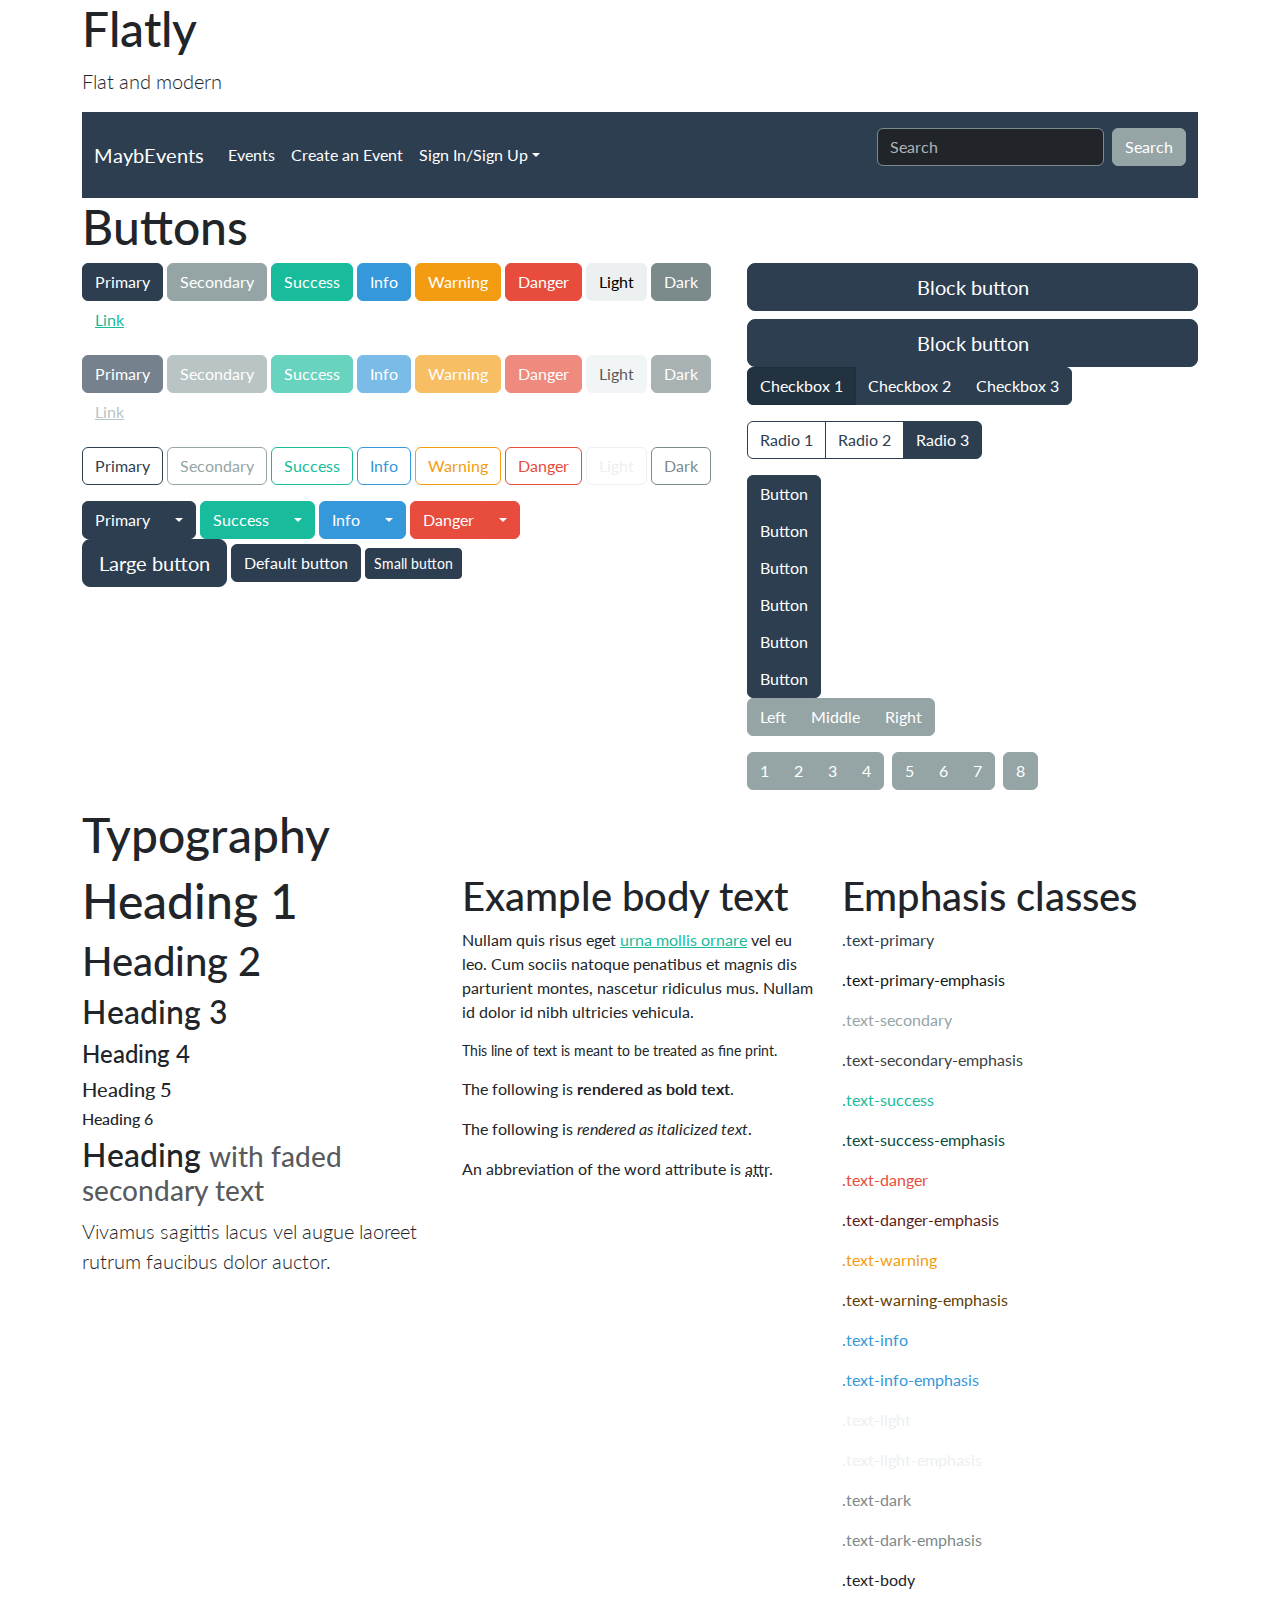
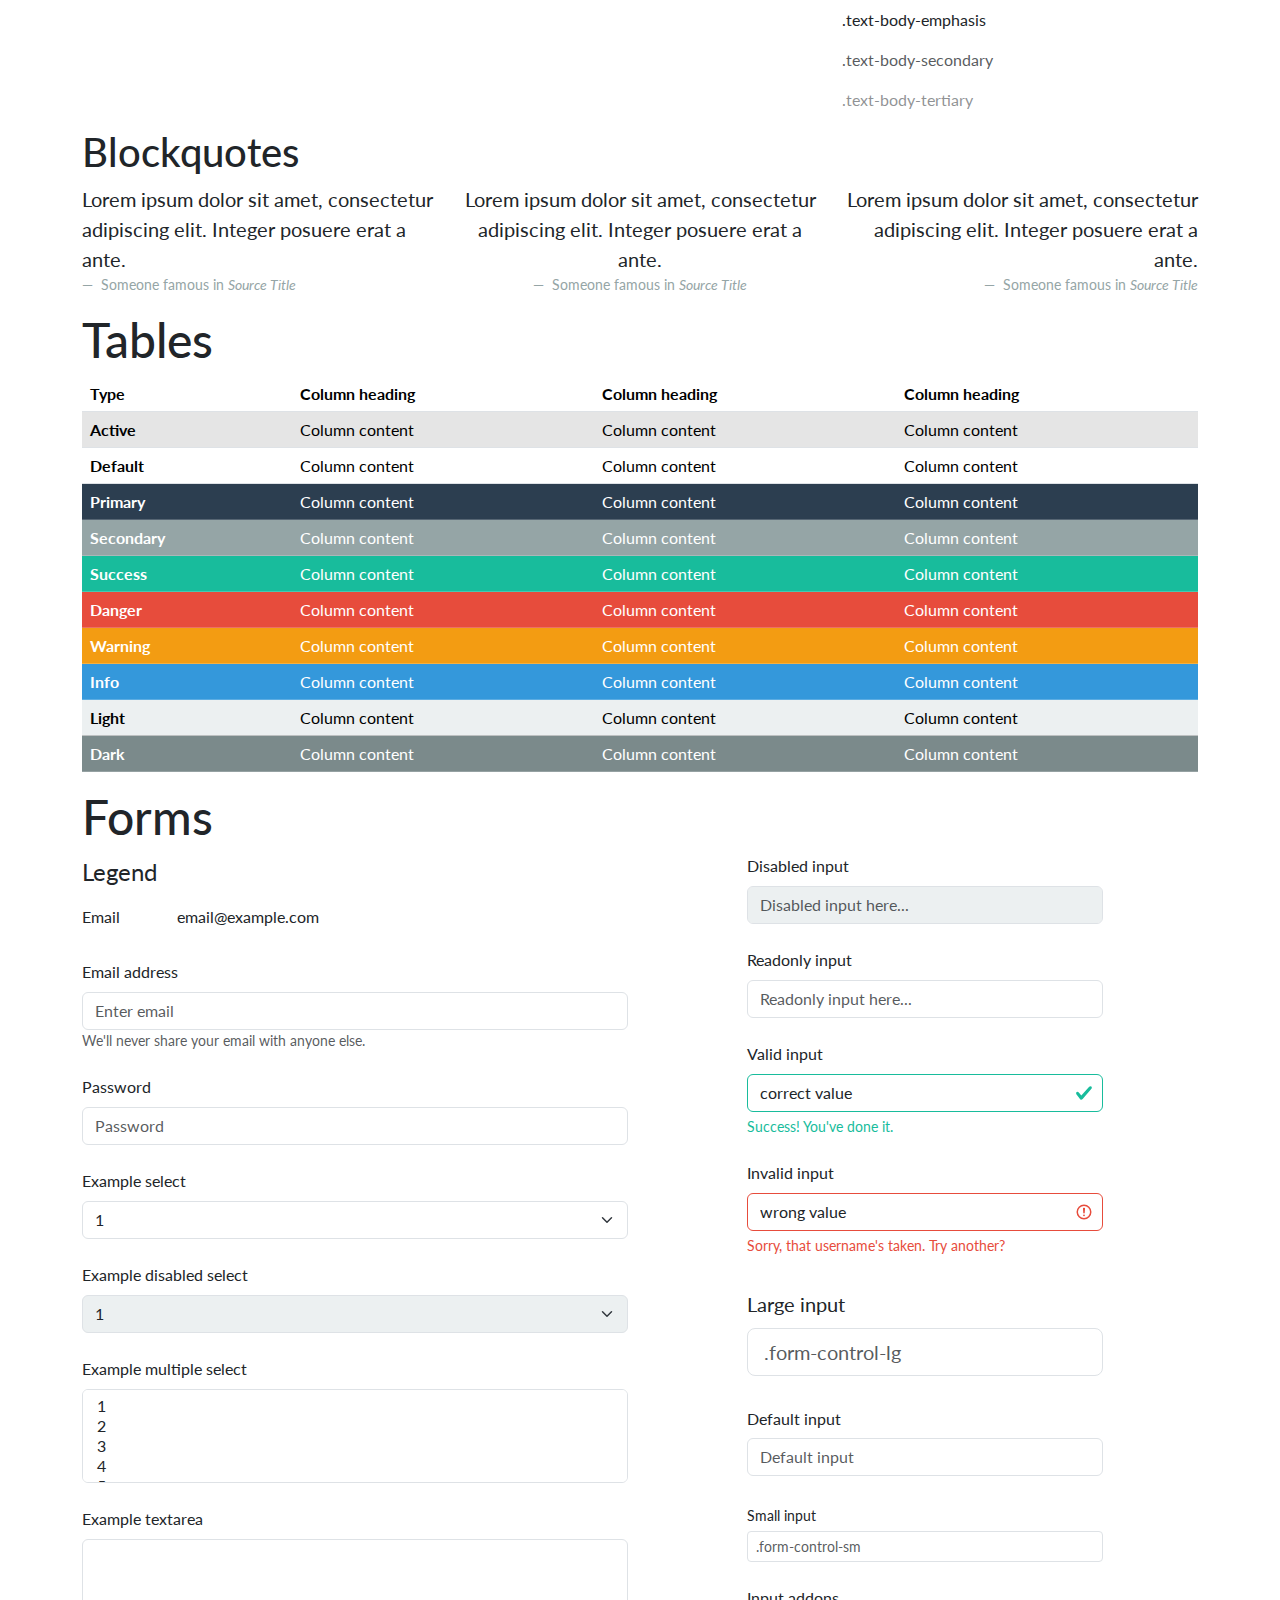
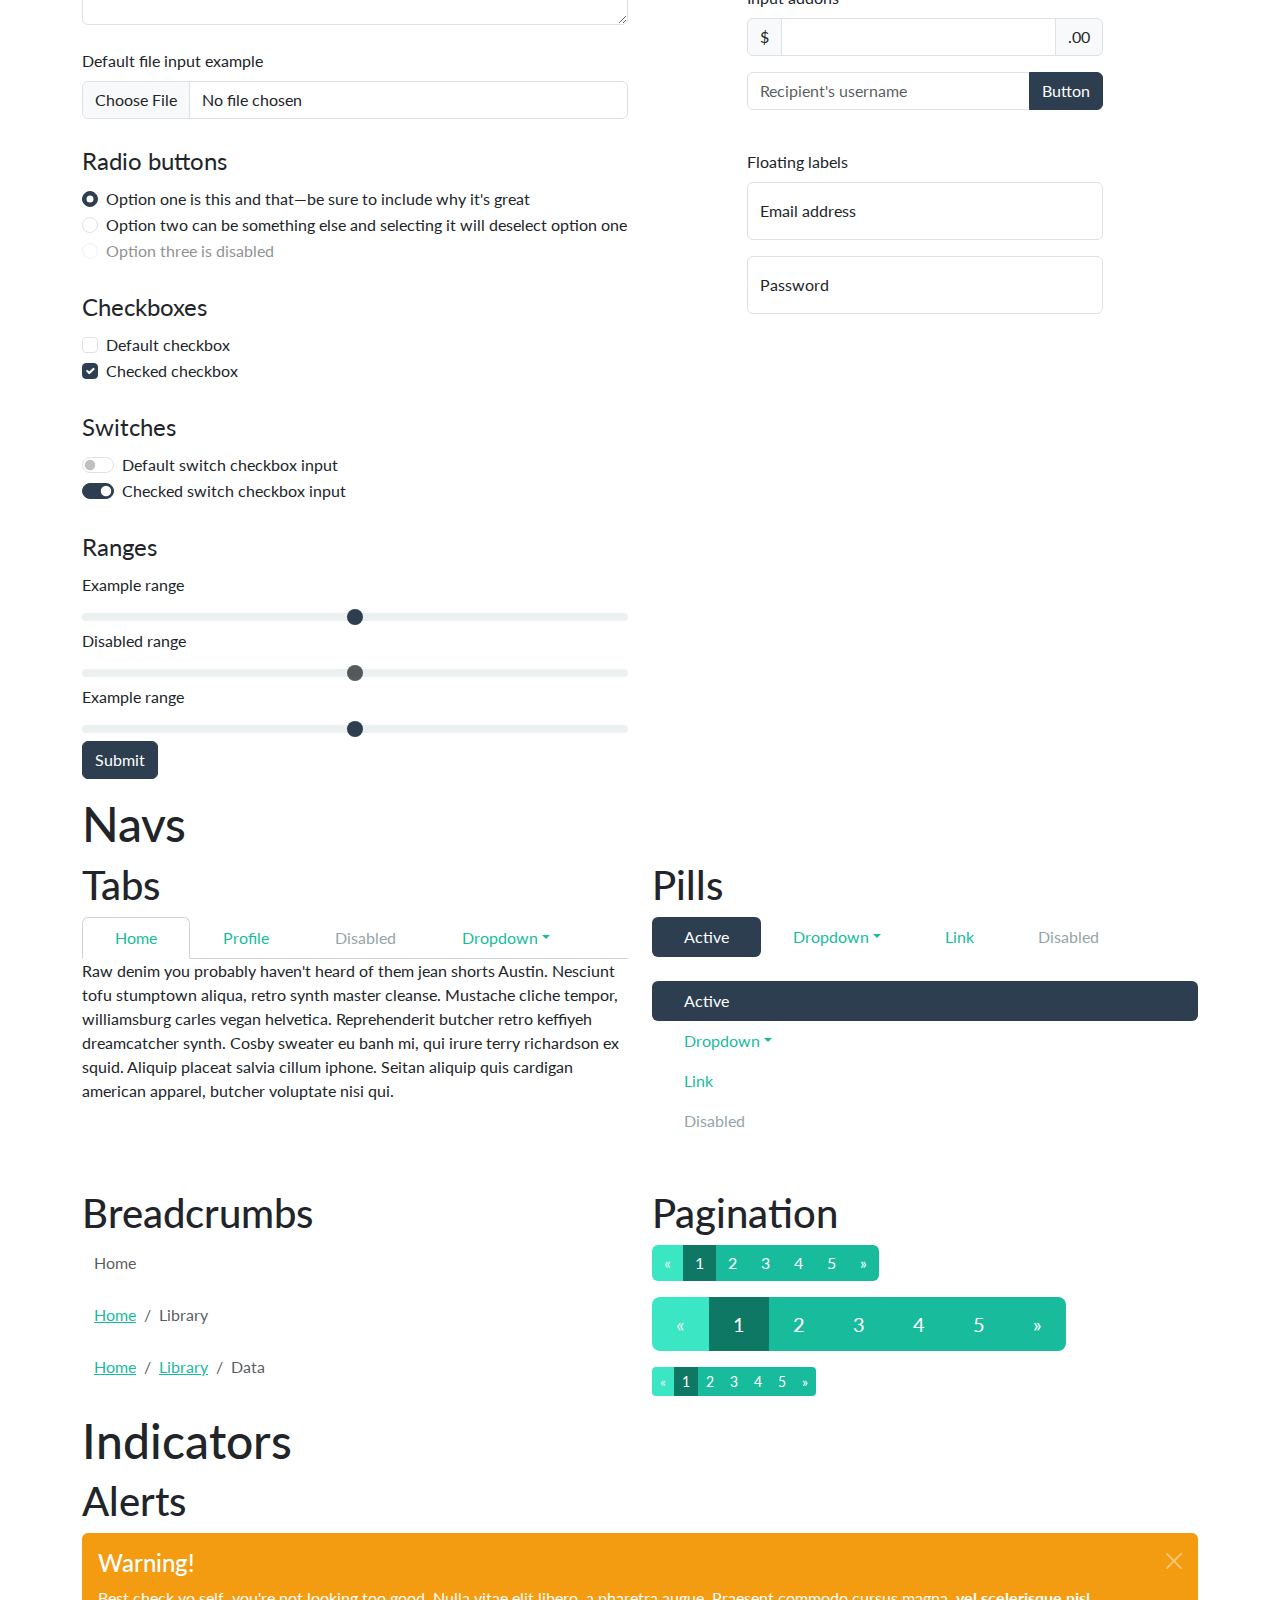
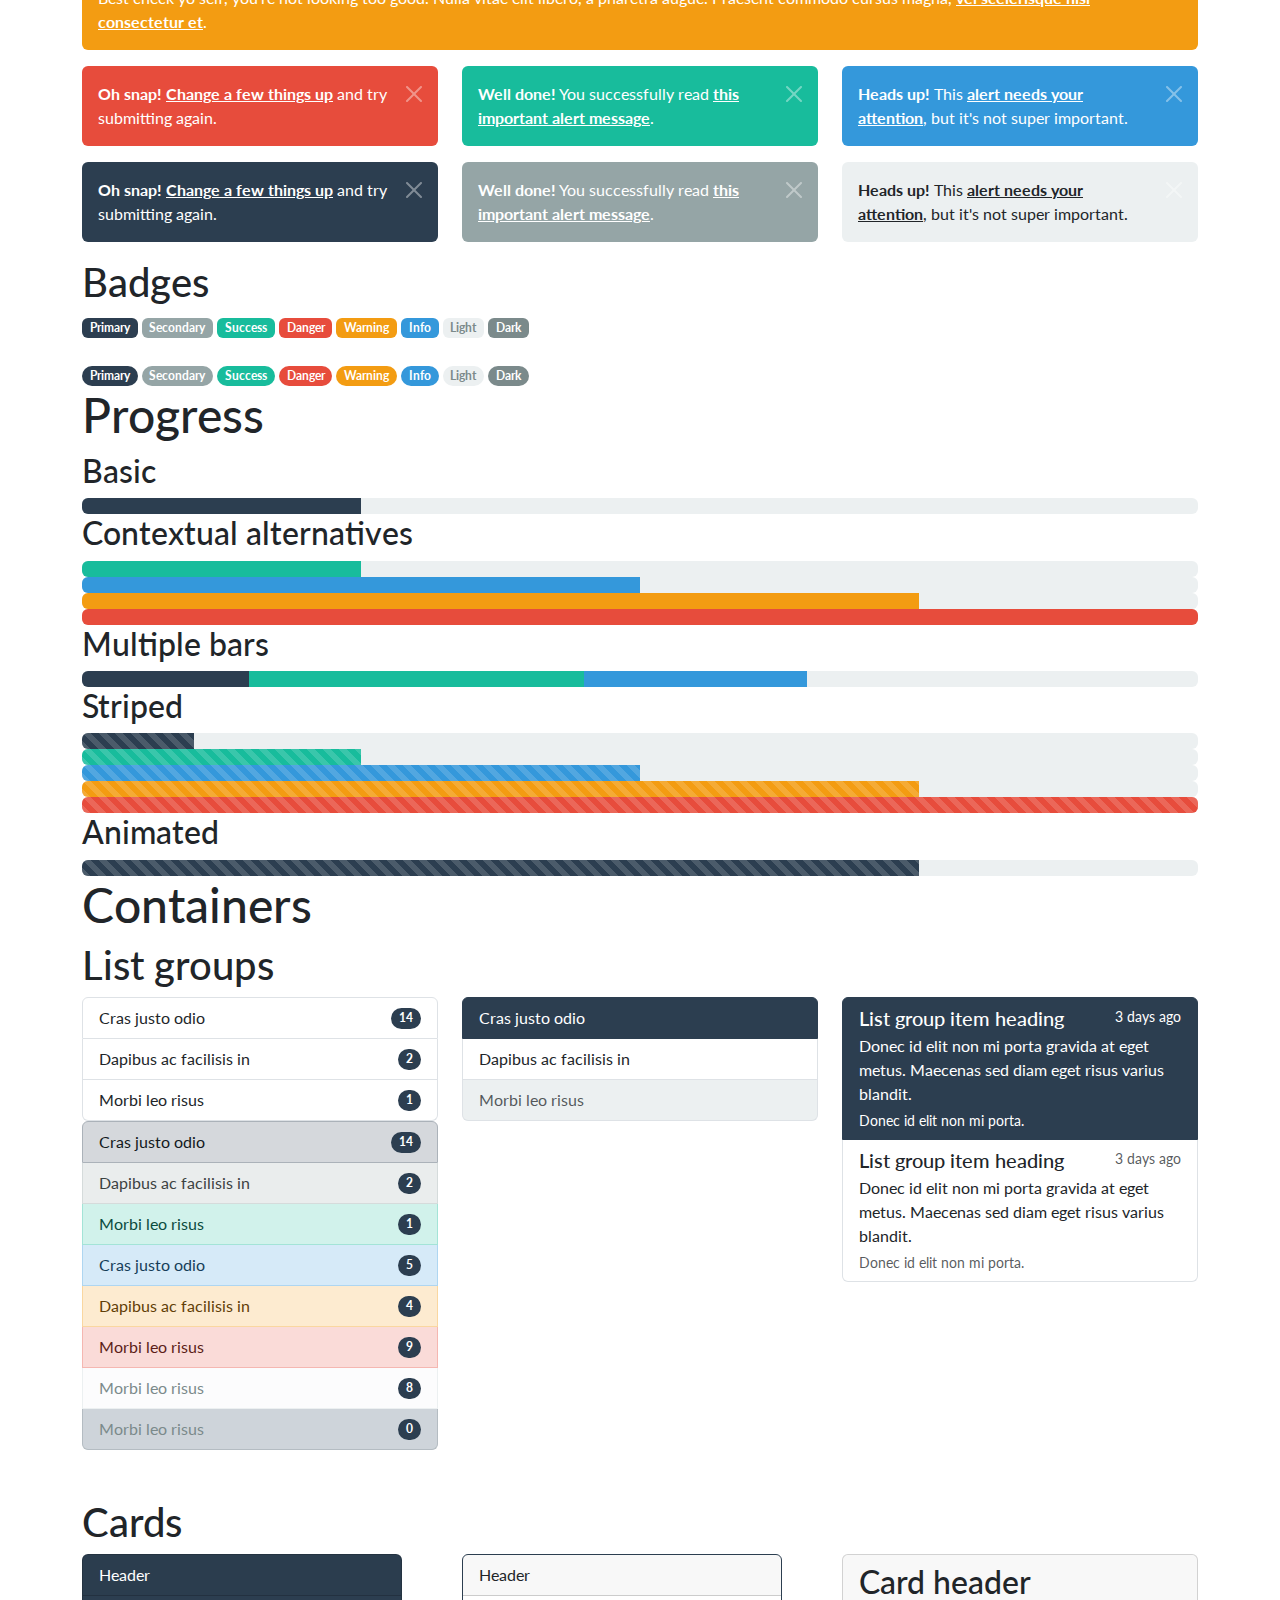
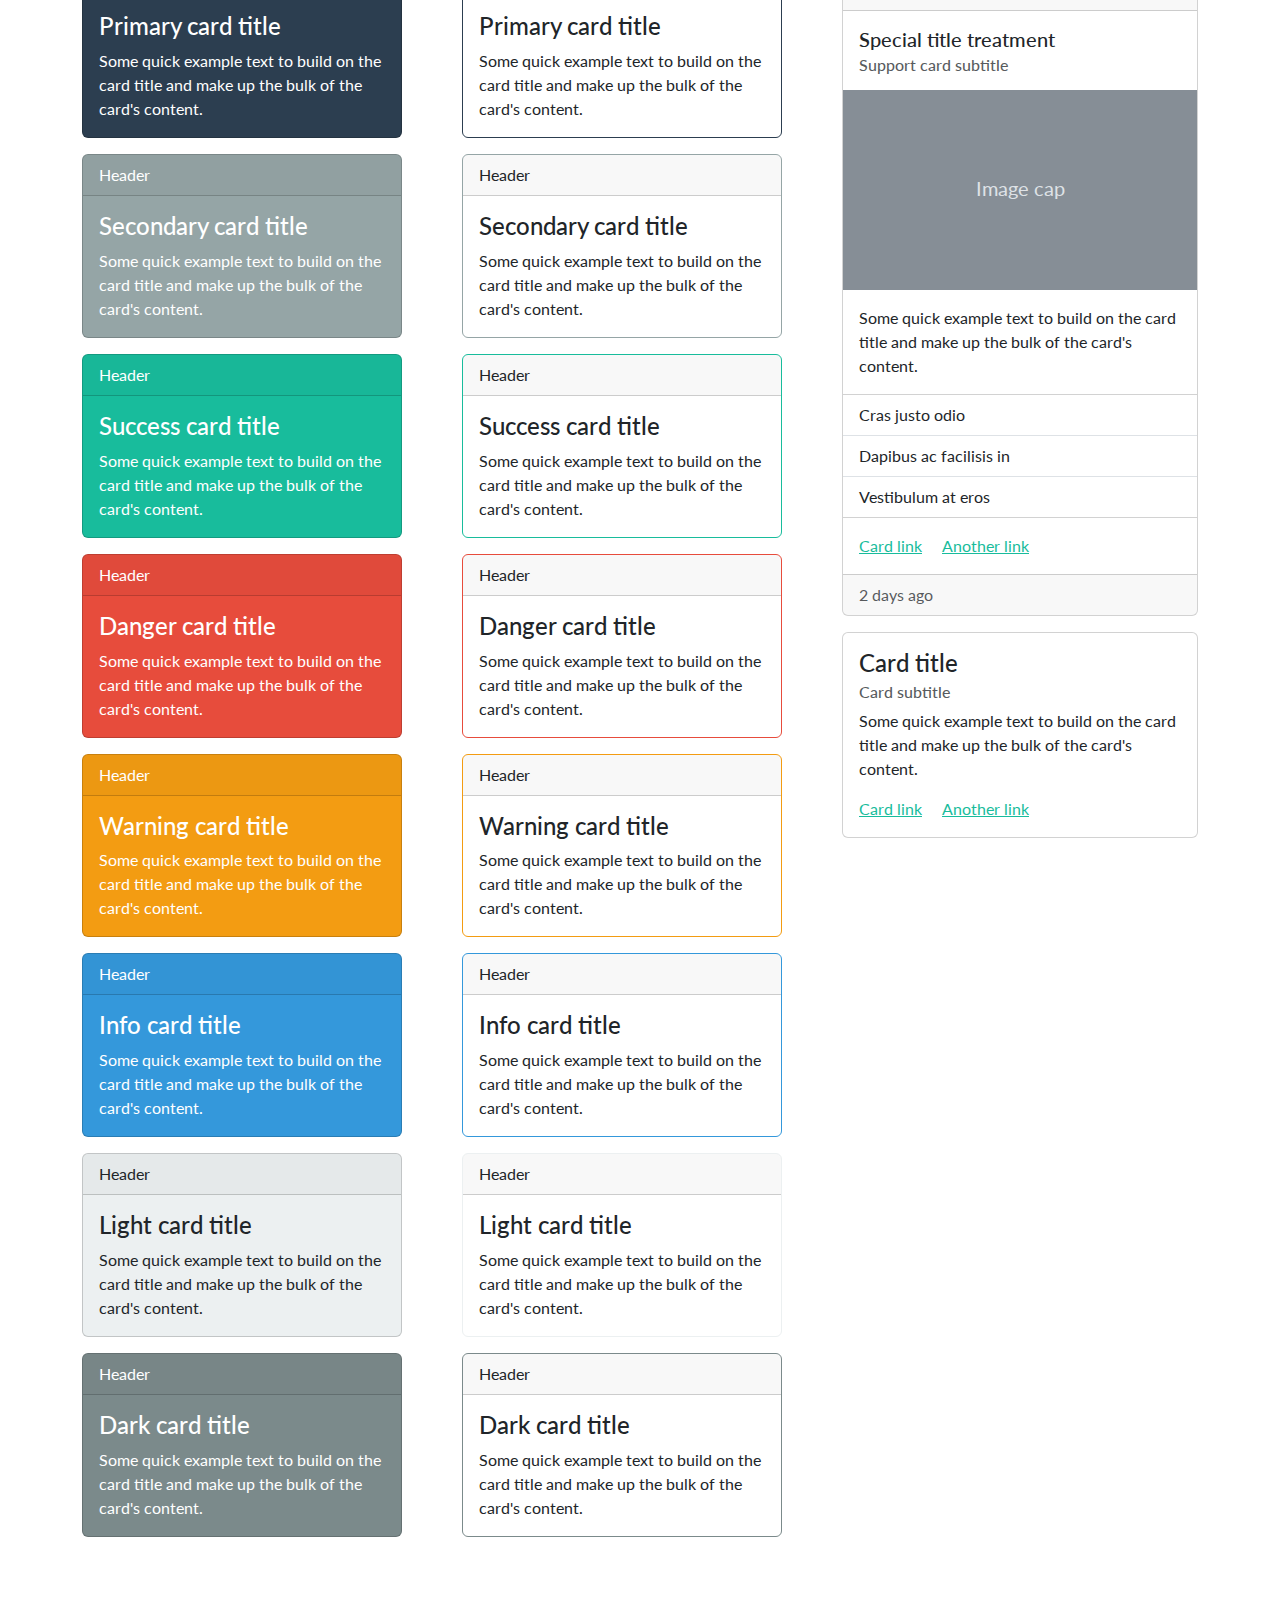
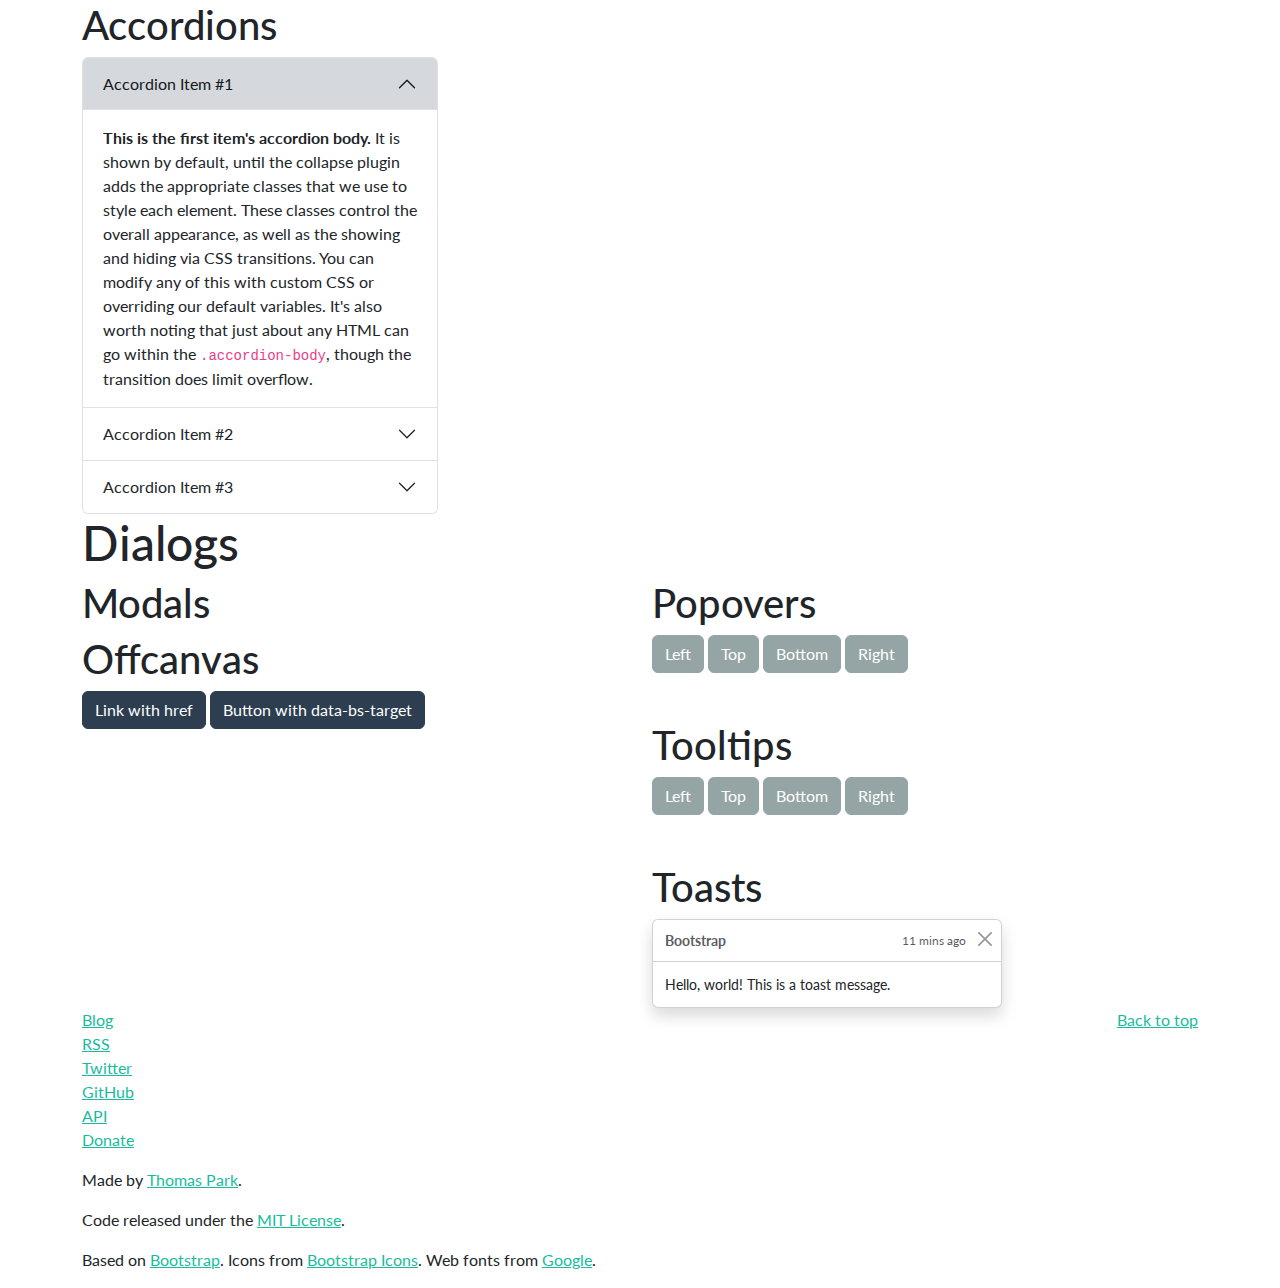
==== commit cc22d6be: "Update" ====
--- a/kit_ui.html
+++ b/kit_ui.html
@@ -68,8 +68,6 @@
           </div>
         </nav>
       </div>
-
-          w
 
     <!-- Buttons
     ================================================== -->
